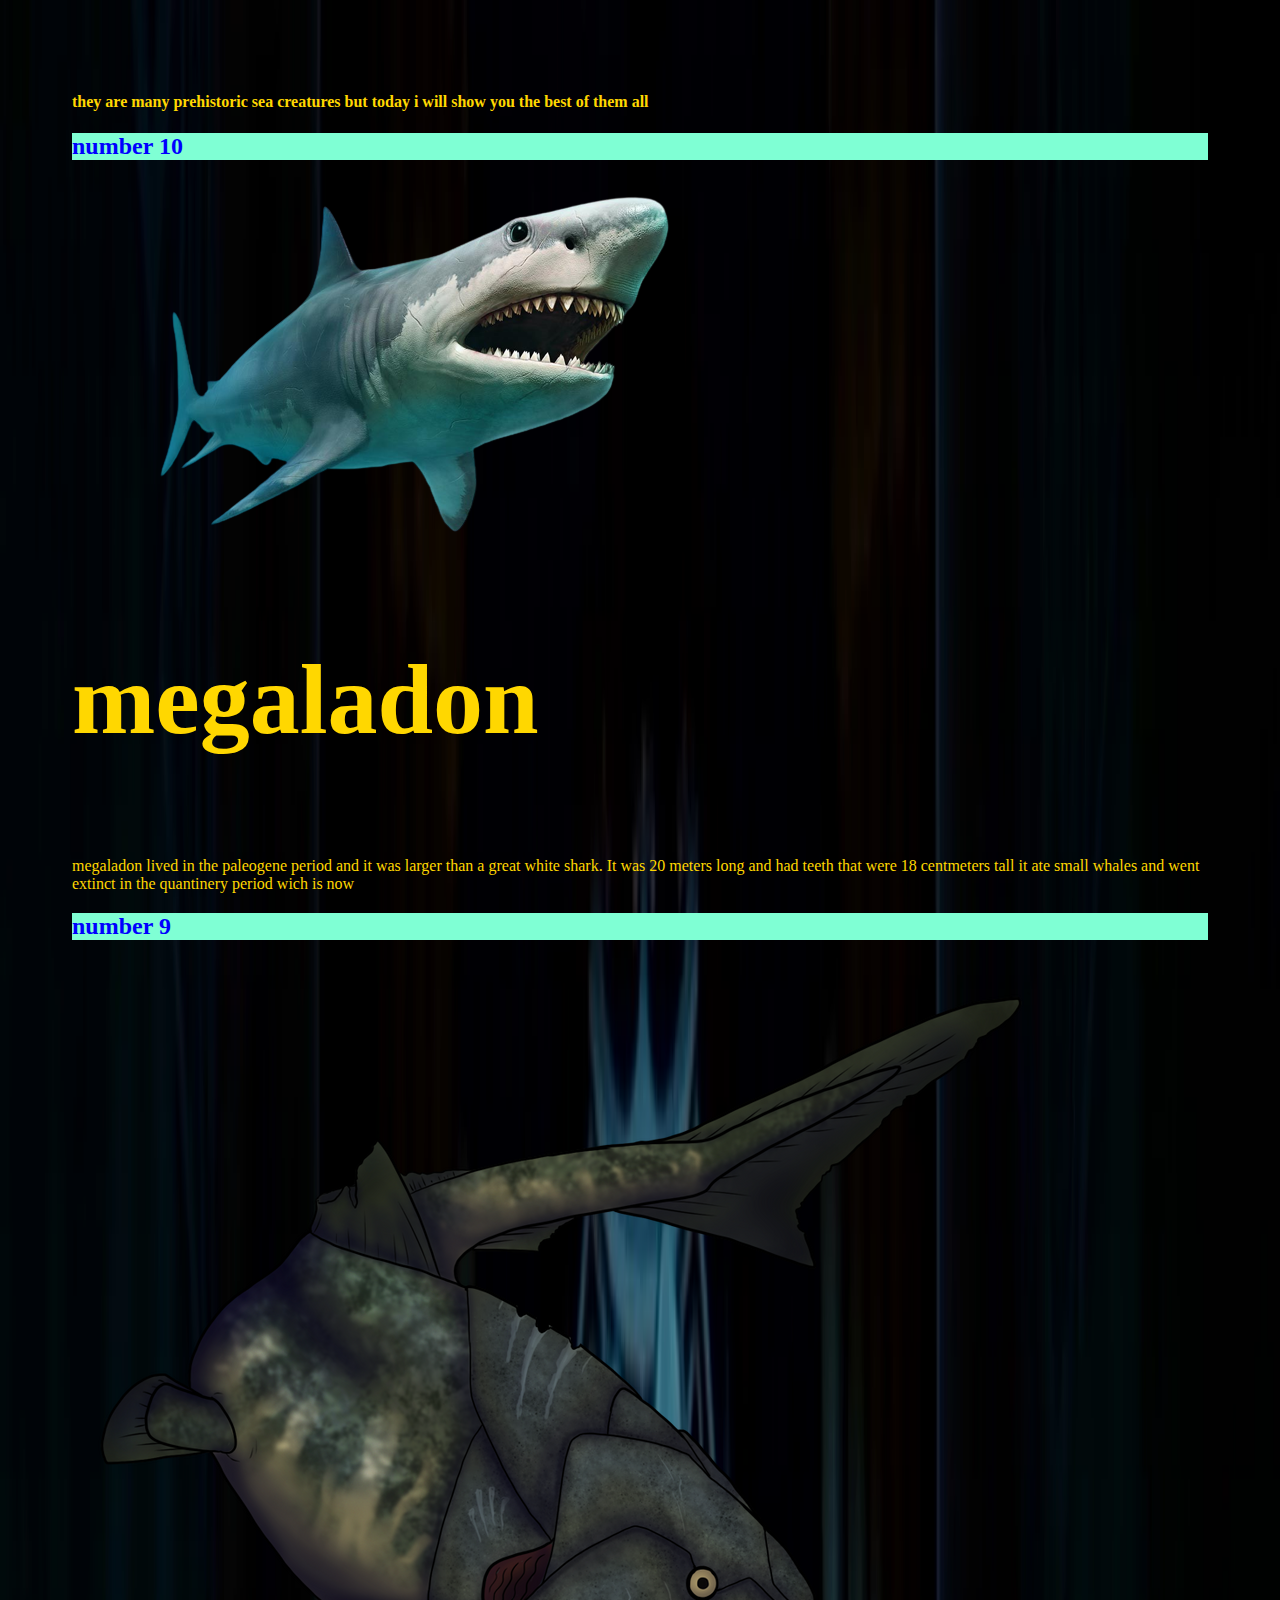
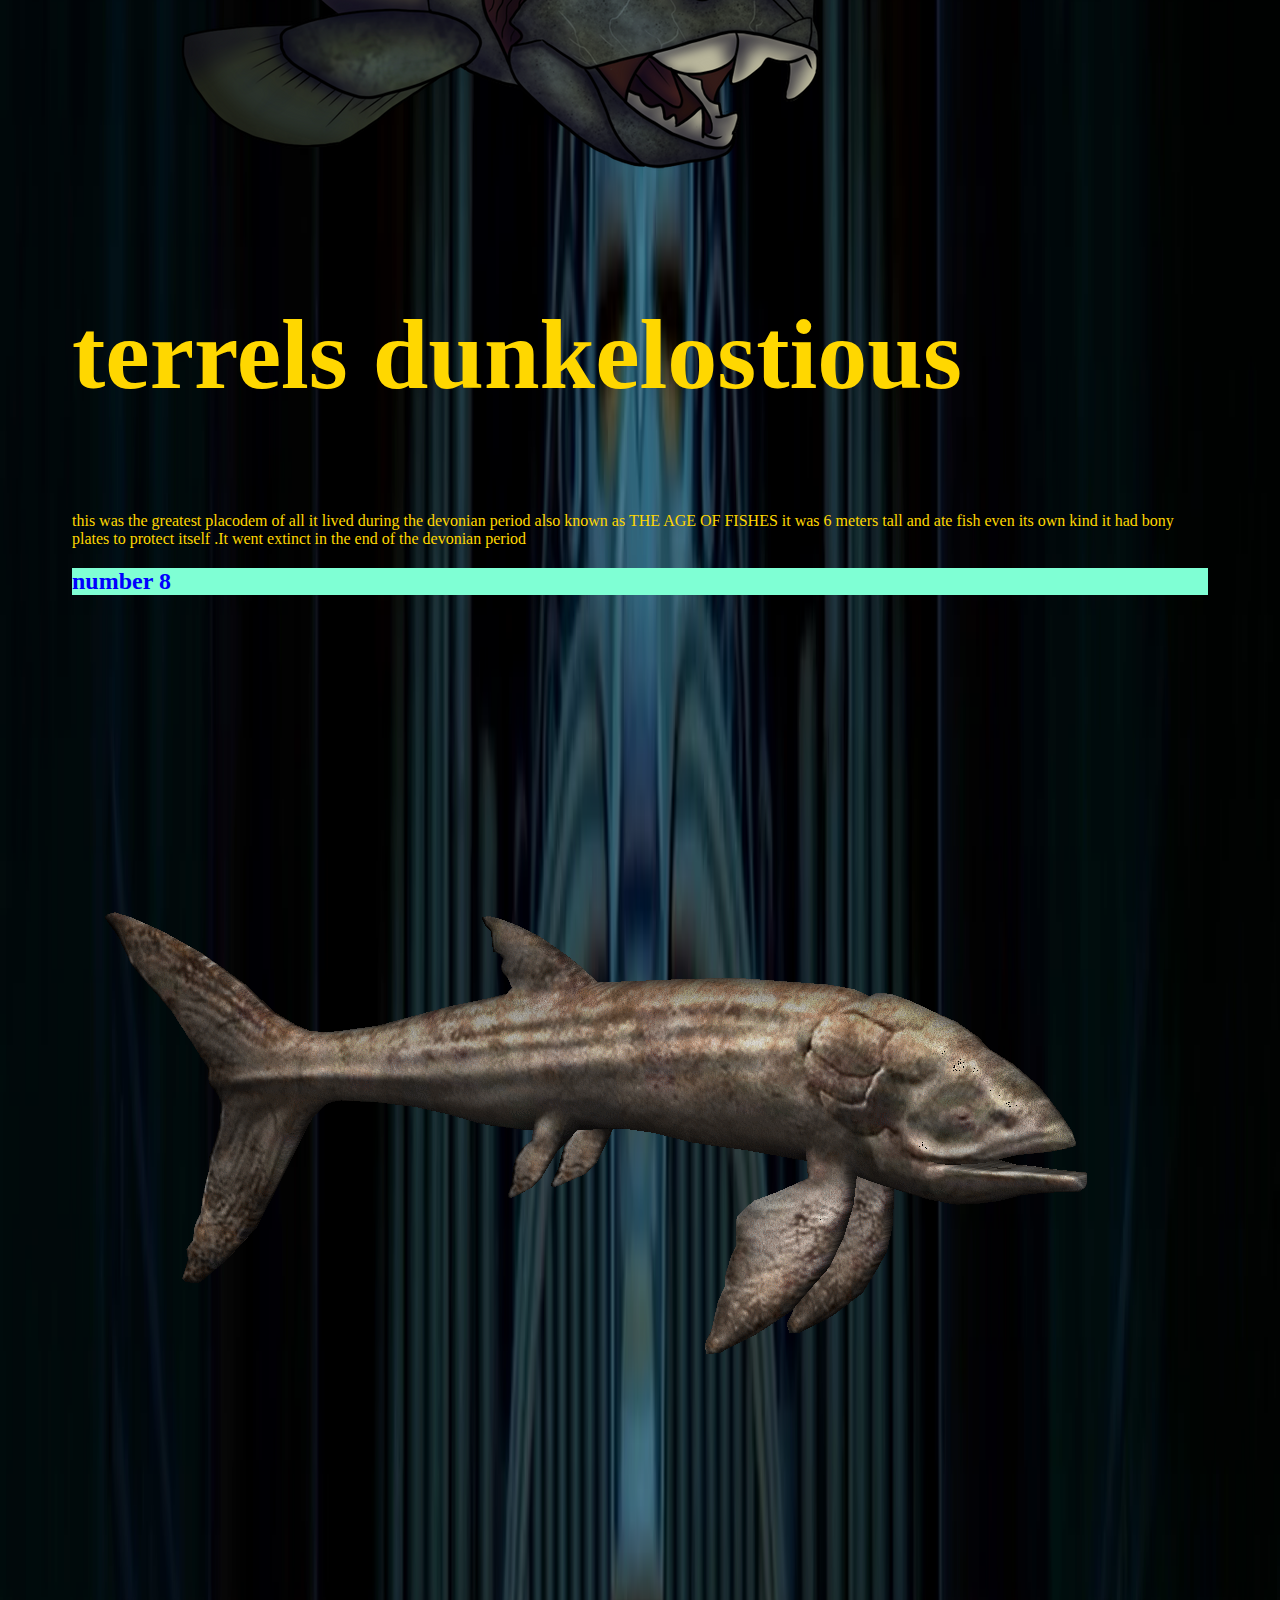
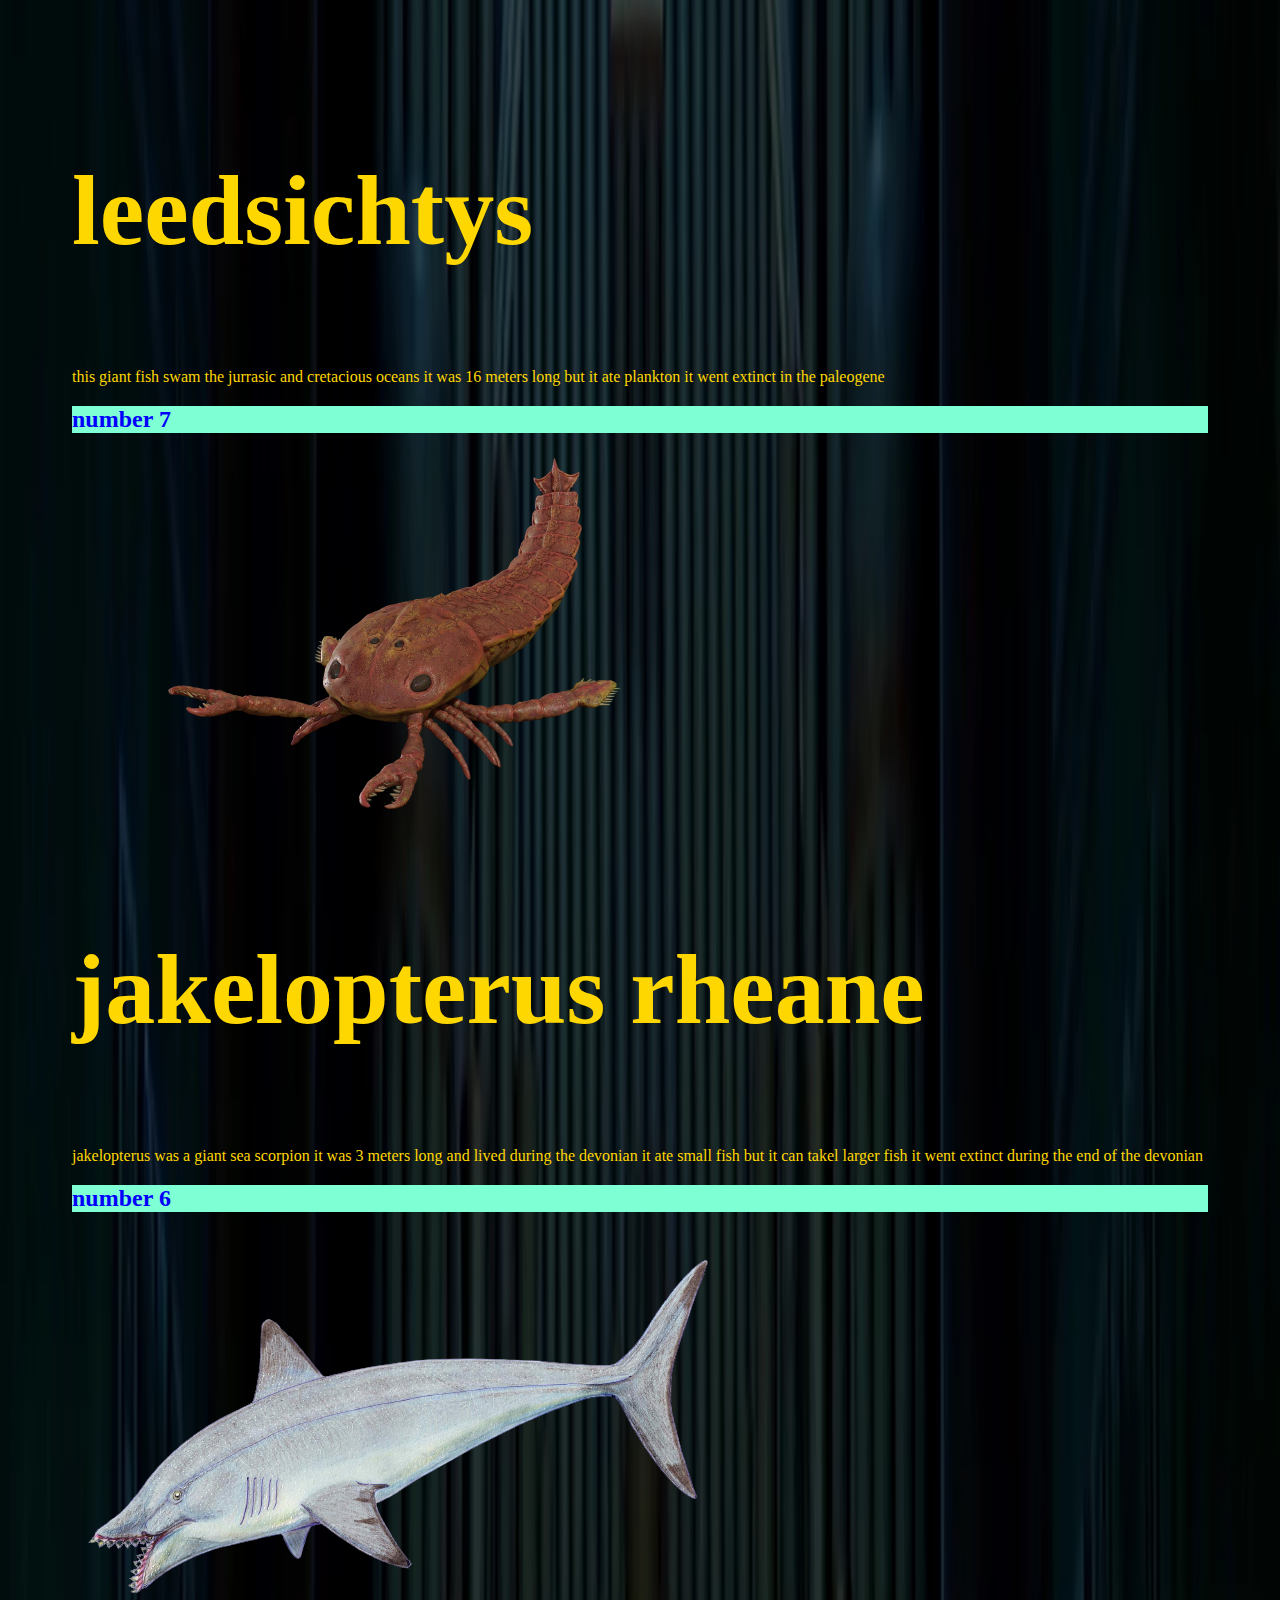
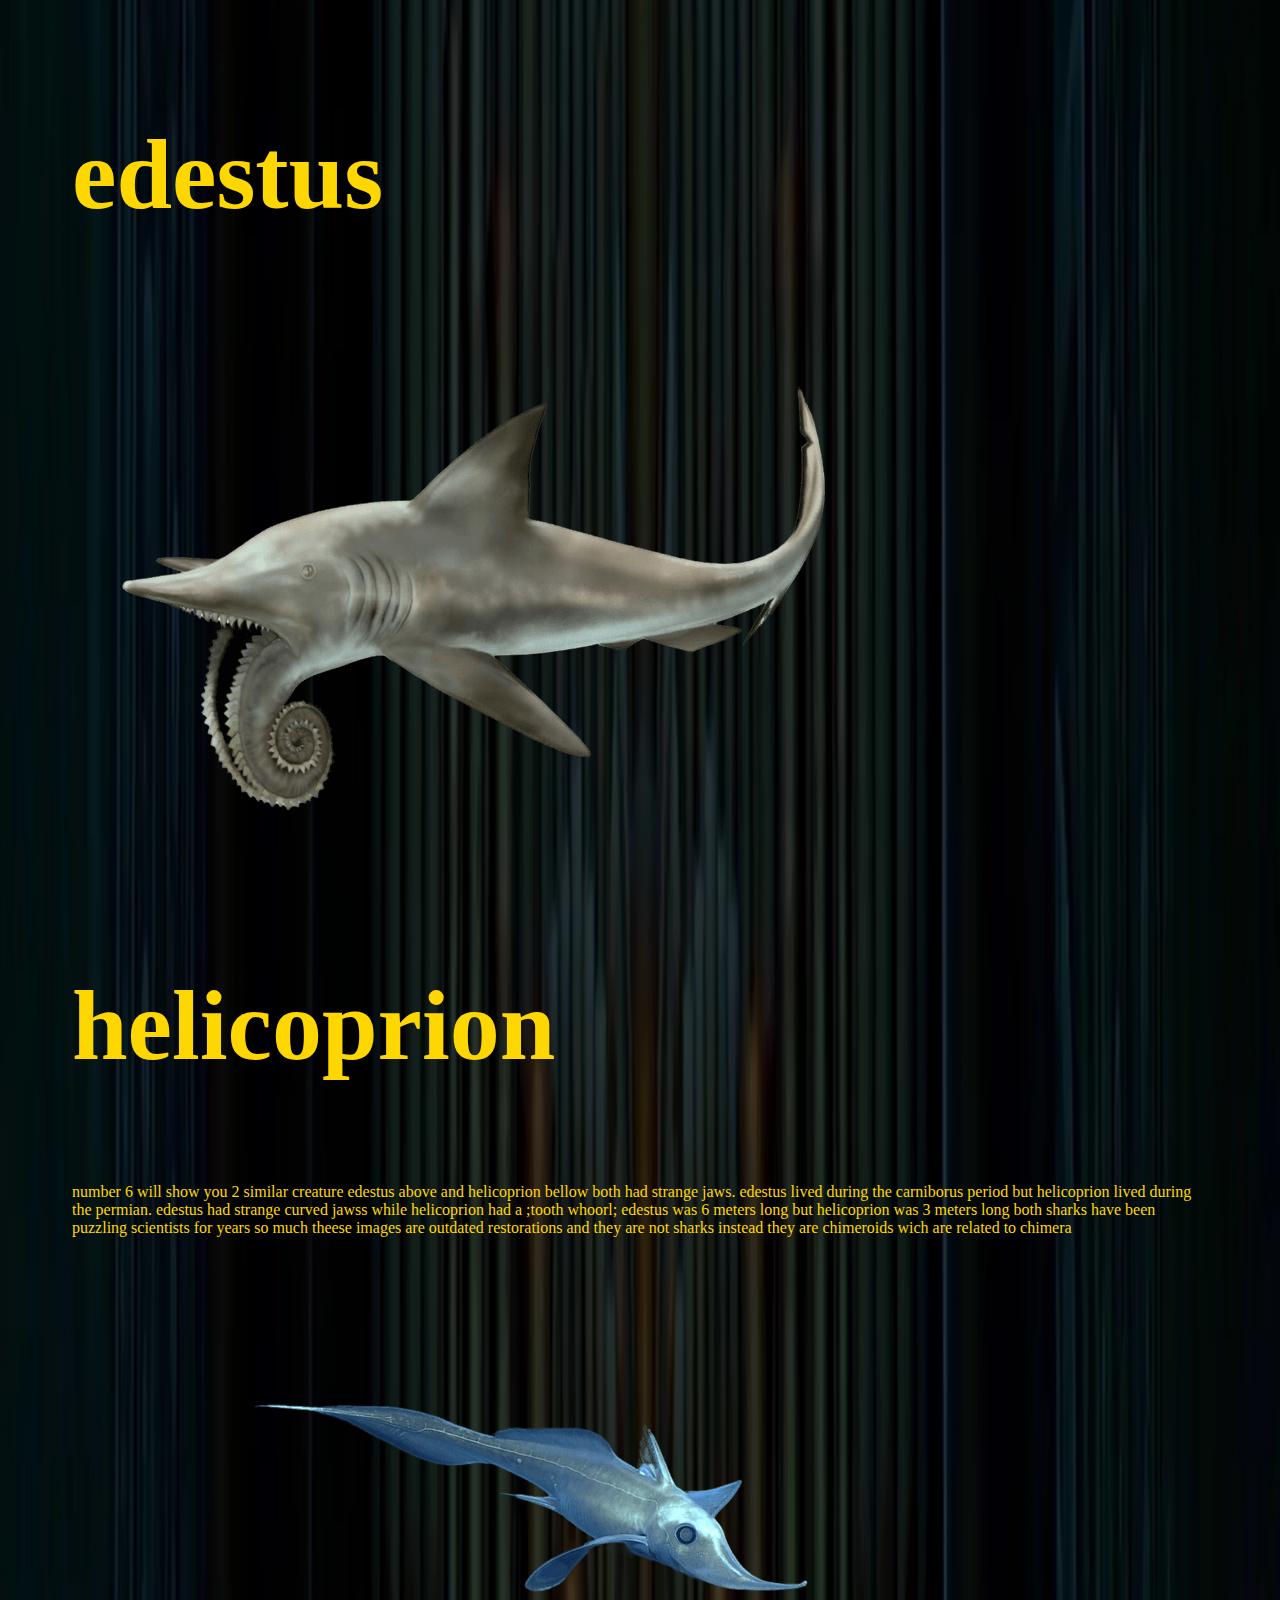
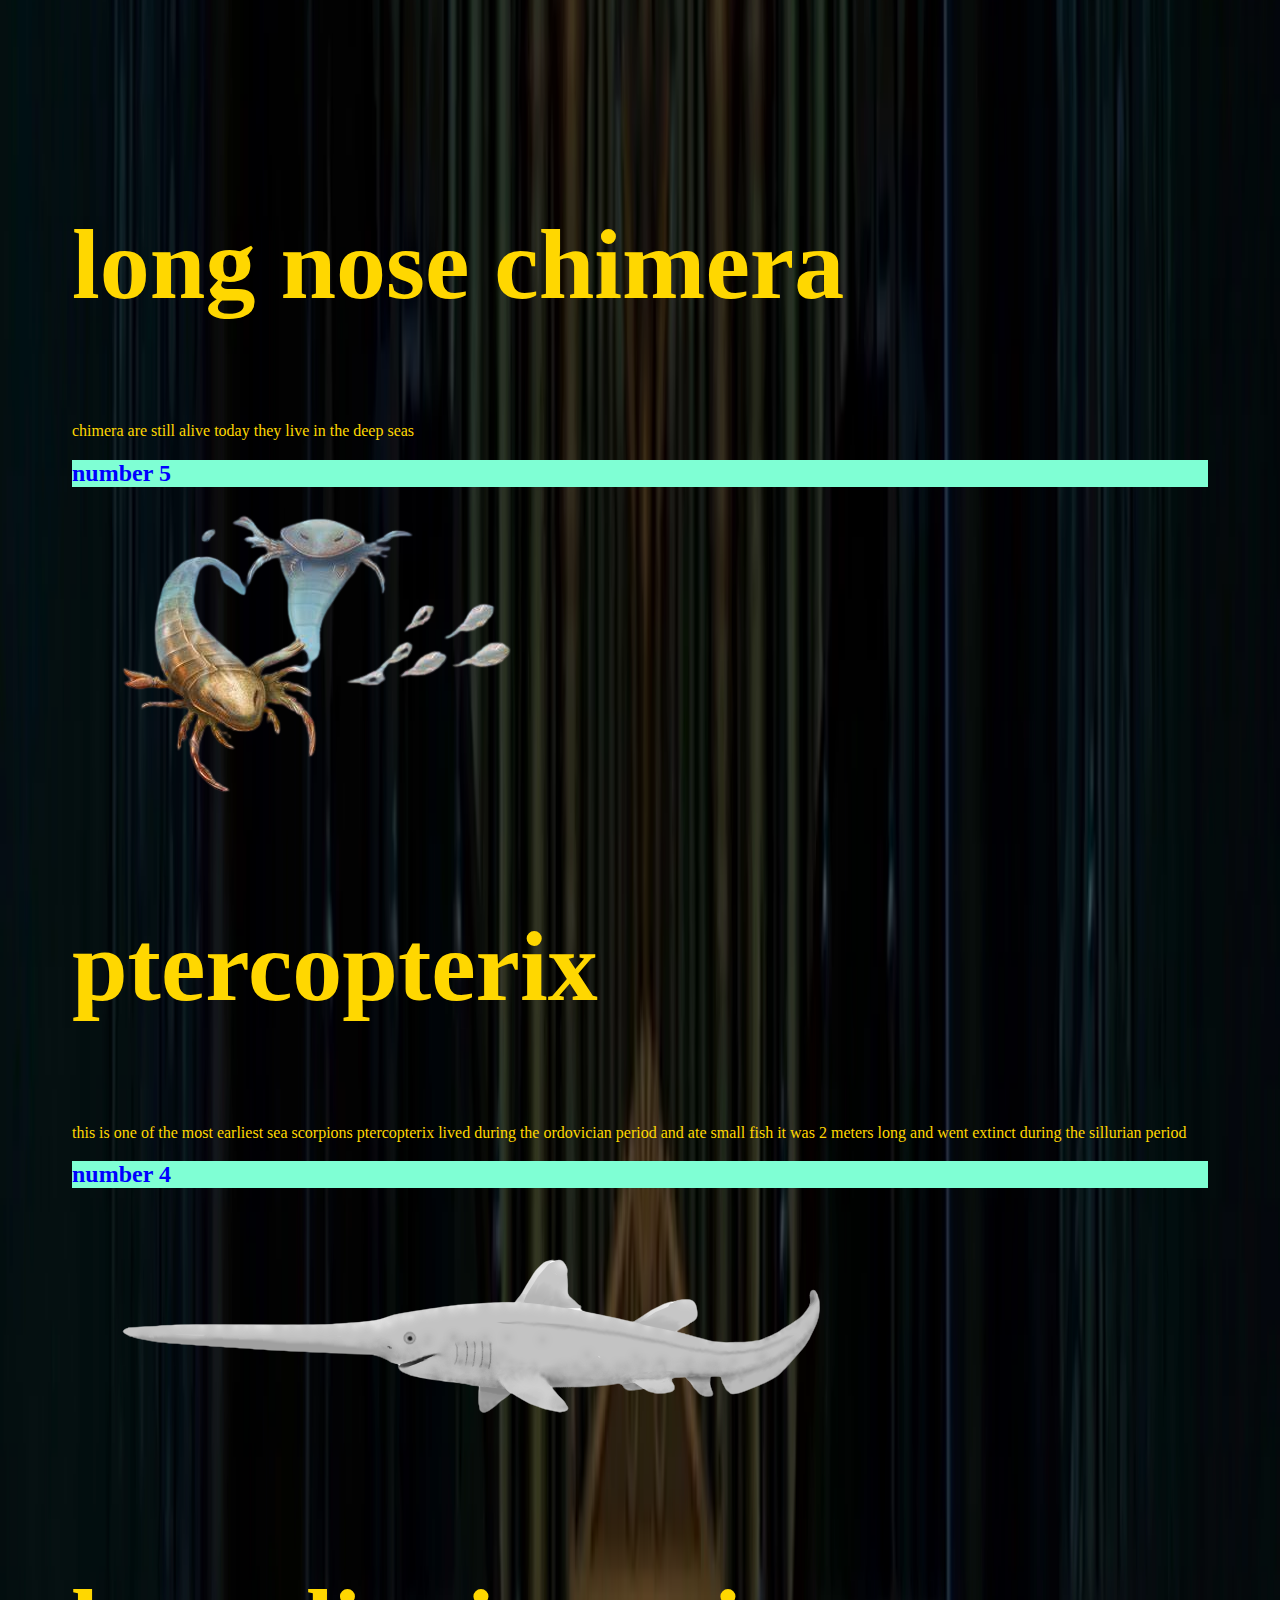
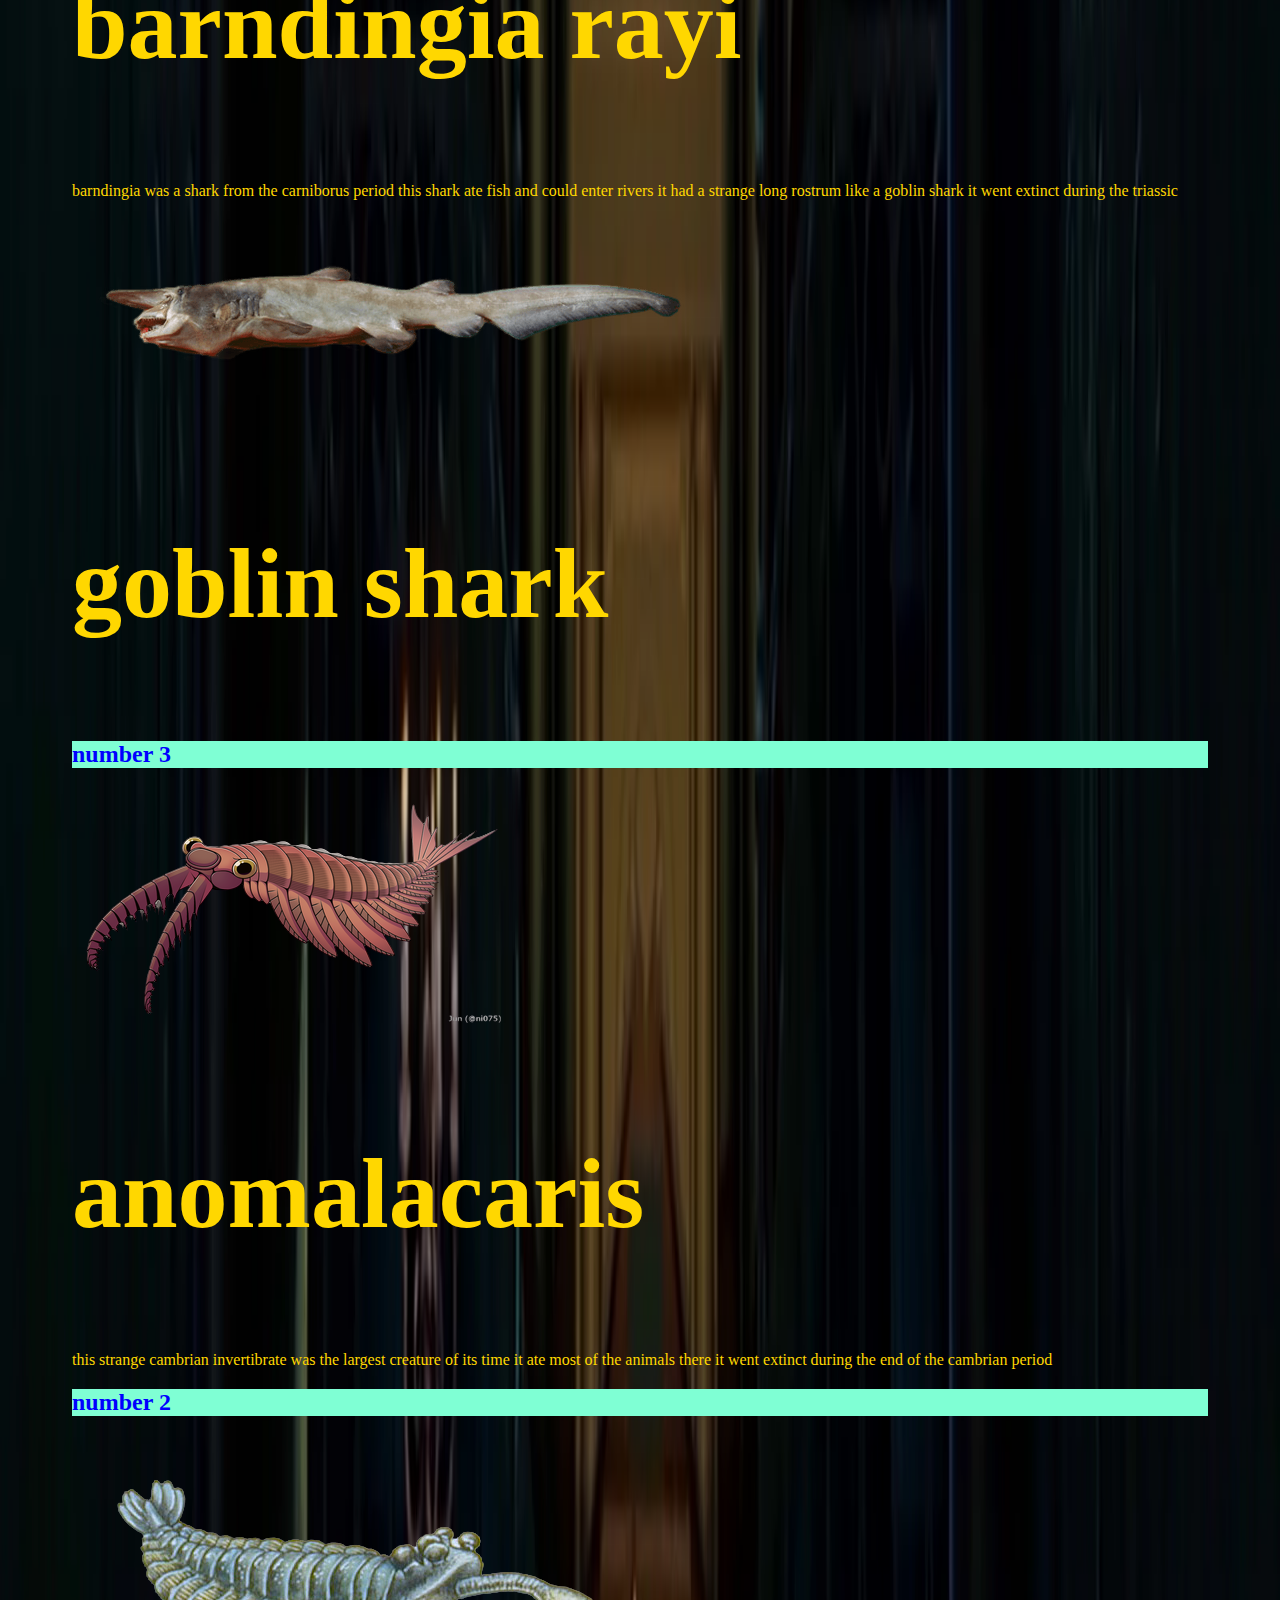
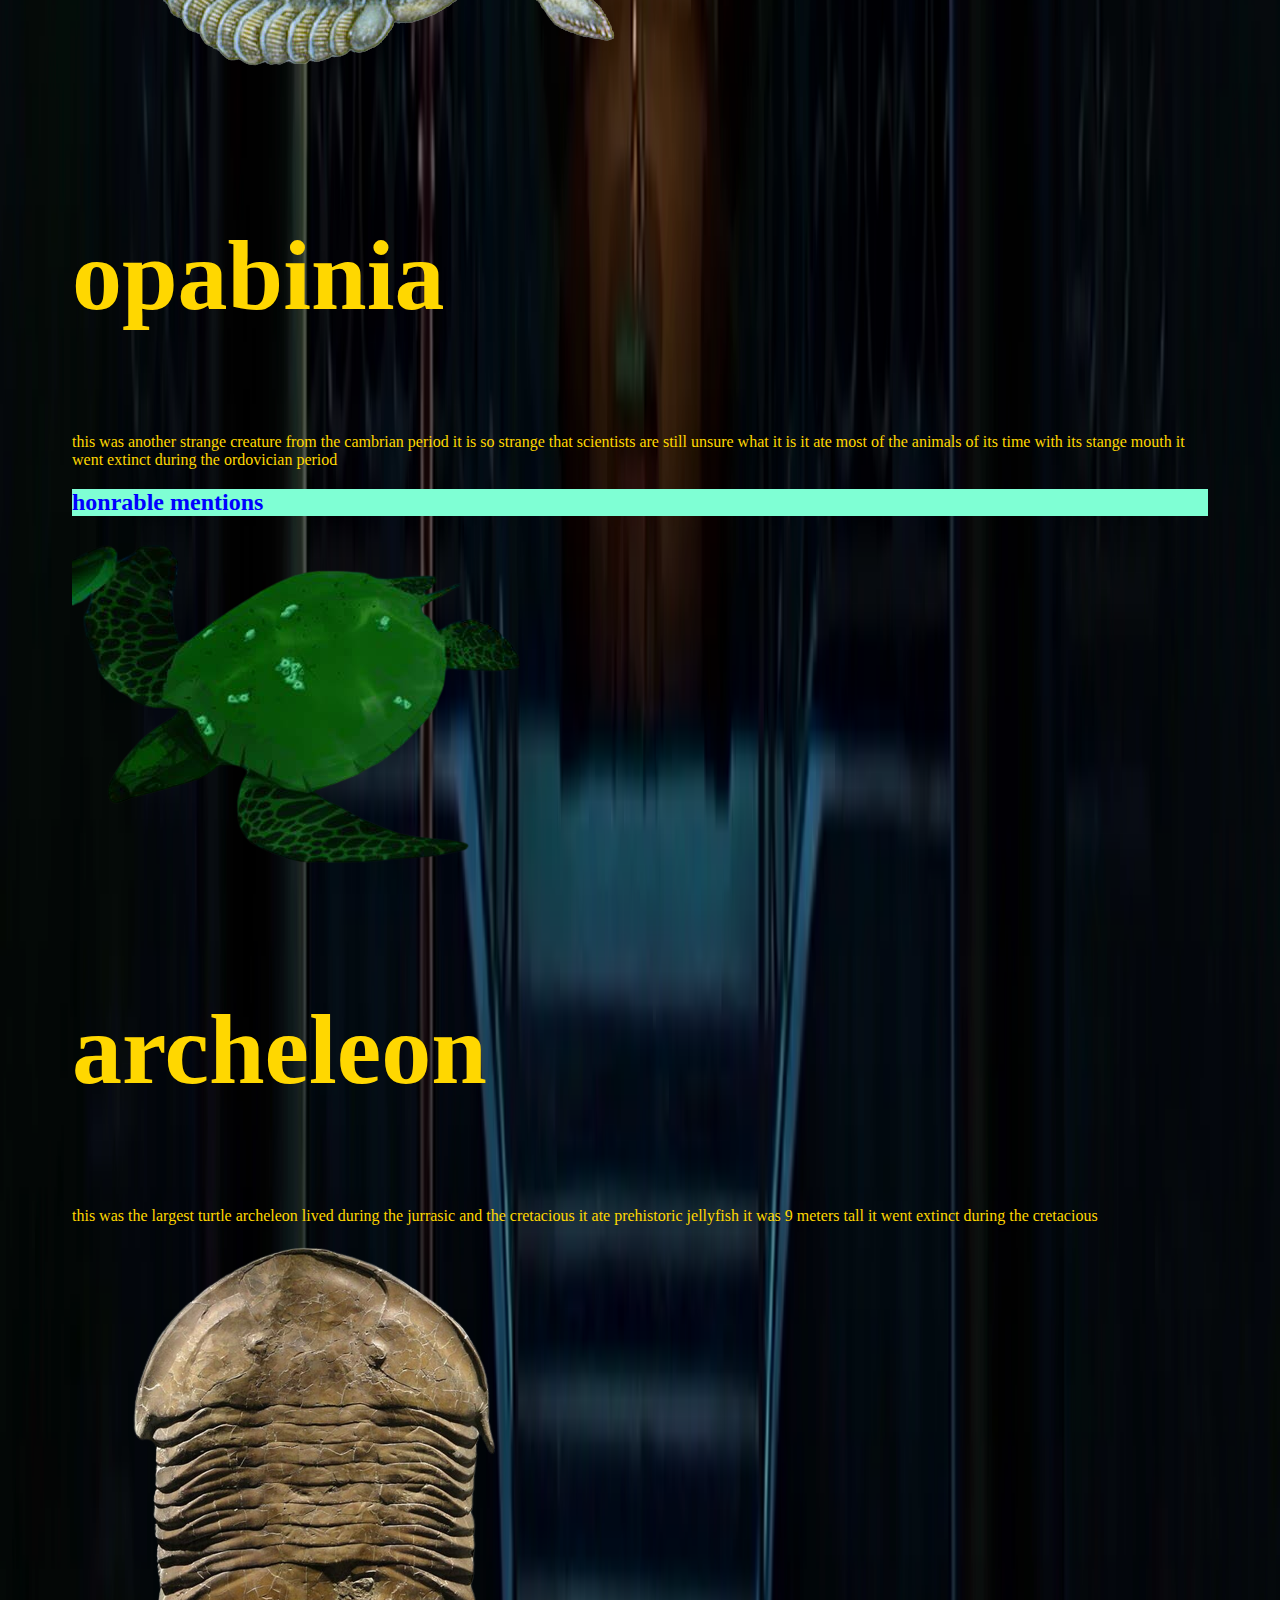
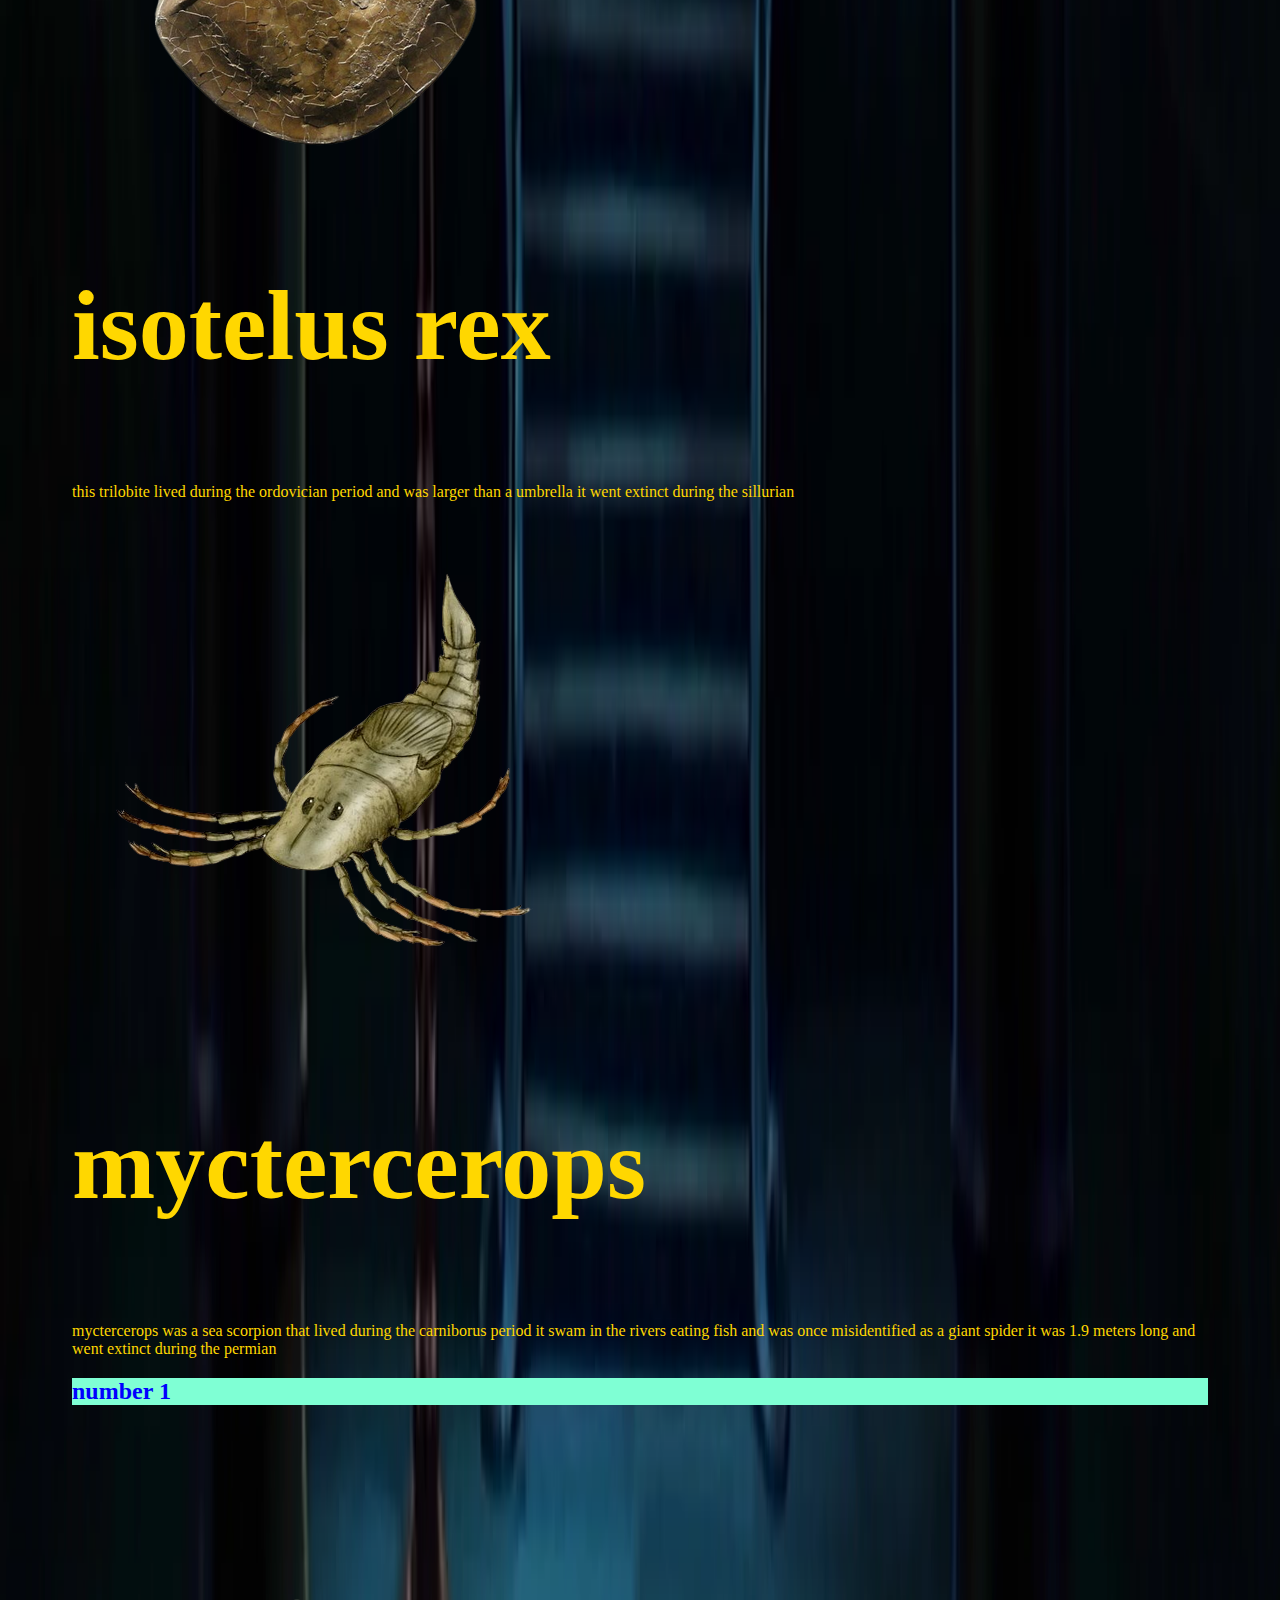
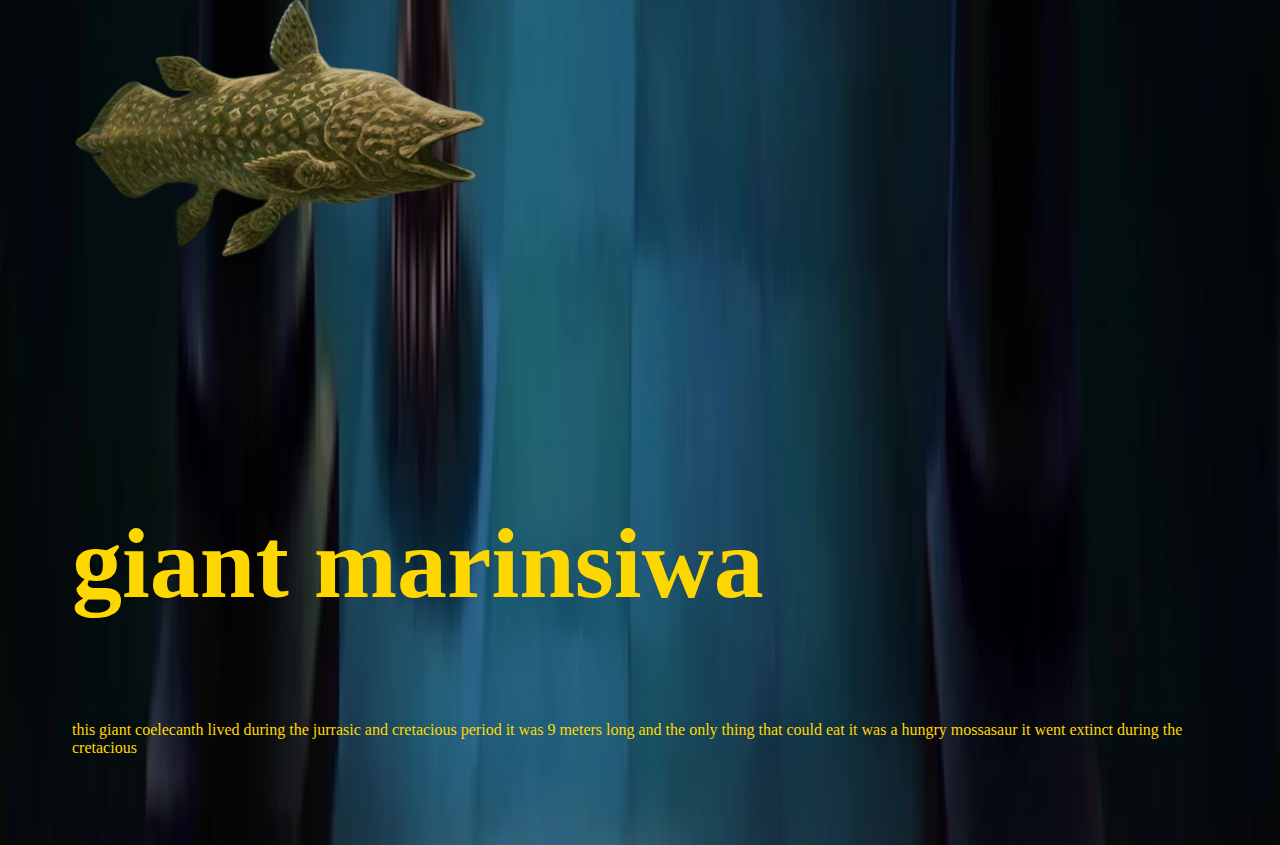
==== index.html @ 673d7708 "satori" ====
<!DOCTYPE html>

<html>
    <head>
        <title>top 10 best prehistoric sea animals</title>
        <link rel="stylesheet" href="./css/main.css">
    </head>
    <body> 
        <h4>they are many prehistoric sea creatures but today i will show you the best of them all</h1>
        
        <!-- top 10 -->
        <h2>number 10</h2>
        <img src="assets/mega-removebg-preview.png" alt="">
        <p class="name">megaladon</p>
        <p> 
            megaladon lived in the paleogene period and it was larger than a great white shark. It was 20 meters long and
            had teeth that were 18 centmeters tall it ate small whales and went extinct in the quantinery period wich is now
        </p>

        <h2>number 9</h2>
        <img src="assets/dunke.png" alt="">
        <p class="name"> terrels dunkelostious</p>
        <p> 
            this was the greatest placodem of all it lived during the devonian period also known as THE AGE OF FISHES it was 6 meters tall and ate fish even its own kind it had bony plates to protect itself
            .It went extinct in the end of the devonian period
        </p>

        <h2>number 8</h2>
        <img src="assets/leedsichtys.png">
        <p class="name">leedsichtys</p>
        <p>
            this giant fish swam the jurrasic and cretacious oceans it was 16 meters long but it ate plankton it went extinct in the 
            paleogene
        </p>

        <h2>number 7</h2>
        <img src="assets/jakelopterus-removebg-preview.png">
        <p class="name">jakelopterus rheane</p>
        <p> 
            jakelopterus was a giant sea scorpion it was 3 meters long and lived during the devonian it ate small fish but it
            can takel larger fish it went extinct during the end of the devonian
        </p>

        <h2>number 6</h2>
        <img src="assets/edestus-removebg-preview.png">
        <p  class="name">edestus </p>
        <img src="assets/[removal.ai]_tmp-6088ff86ccbc9 (12).png">
        <p  class="name">helicoprion</p> 
        <p>
            number 6 will show you 2 similar creature edestus above and helicoprion bellow both had strange jaws. edestus lived
            during the carniborus period but helicoprion lived during the permian. edestus had strange curved jawss while helicoprion
            had a ;tooth whoorl; edestus was 6 meters long but helicoprion was 3 meters long both sharks have been puzzling scientists
            for years so much theese images are outdated restorations and they are not sharks instead they are chimeroids wich are related
            to chimera
        <p>
        <img src="assets/[removal.ai]_tmp-6088ff65139c9.png">
        <p class="name">long nose chimera</p>
        <p> chimera are still alive today they live in the deep seas</p>

        <h2> number 5</h2>
        <img src="assets/ptercopteris-removebg-preview.png" alt="">
        <p  class="name">ptercopterix</p>
        <p> 
            this is one of the most earliest sea scorpions  ptercopterix lived during the ordovician period and ate small fish
            it was 2 meters long and went extinct during the sillurian period
        </p>

        <h2> number 4</h2>
        <img src="assets/paddlefish-removebg-preview.png">
        <p  class="name">barndingia rayi</p>
        <p> 
            barndingia was a shark from the carniborus period this shark ate fish and could enter rivers it had a strange long rostrum 
            like a goblin shark it  went extinct during the triassic
        </p>
        <img src="assets/[removal.ai]_tmp-607ff2d617a59 (9).png">
        <p class="name"> goblin shark</p>

        <h2> number 3</h2>
        <img src="assets/anomalacaris-removebg-preview.png">
        <p  class="name">anomalacaris</p>
        <p> 
            this strange cambrian invertibrate was the largest creature of its time it ate most of the animals there it went extinct during
            the end of the cambrian period
        </p>

        <h2> number 2</h2>
        <img src="assets/opabinia-removebg-preview.png">
        <p  class="name">opabinia</p>
        <p> 
            this was another strange creature from the cambrian period it is so strange that scientists are still unsure what it is
            it ate most of the animals of its time with its stange mouth it went extinct during the ordovician period
        </p>
        <h2> honrable mentions</h2>
        <img src="assets/archeleon-removebg-preview.png">
        <p  class="name">archeleon</p>
        <p> 
            this was the largest turtle  archeleon lived during the jurrasic and the cretacious it ate prehistoric jellyfish it was 9 meters tall
            it went extinct during the cretacious
        </p>
        
        <img src="assets/isoletus_rex-removebg-preview.png">
        <p  class="name">isotelus rex</p>
        <p> this trilobite lived during the ordovician period and was larger than a umbrella it went extinct during the sillurian</p>

        <img src="assets/myctercerops-removebg-preview.png" alt="">
        <p  class="name">myctercerops</p>
        <p> 
            myctercerops was a sea scorpion that lived during the carniborus period it swam in the rivers eating fish and was once misidentified
            as a giant spider it was 1.9 meters long and went extinct during the permian
        </p>

        <h2> number 1</h2>
        <img src="assets/coelecanth-removebg-preview.png" alt="">
        <p  class="name">giant marinsiwa</p>
        <p> 
            this giant coelecanth lived during the jurrasic and cretacious period it was 9 meters long and the only thing that could eat it
            was a hungry mossasaur it went extinct during the cretacious
        </p>
    </body>
</html>
---- css/main.css ----
body {
    background-image: url('../assets/forte.webp');
    background-repeat: no-repeat;
    background-size: 100% 100%;
    color: gold;
    padding: 5vw;
}
h2 {
   color: blue; 
   background-color: aquamarine;
}

.name {
    font-size: 100px;

    font-weight: bold;
}
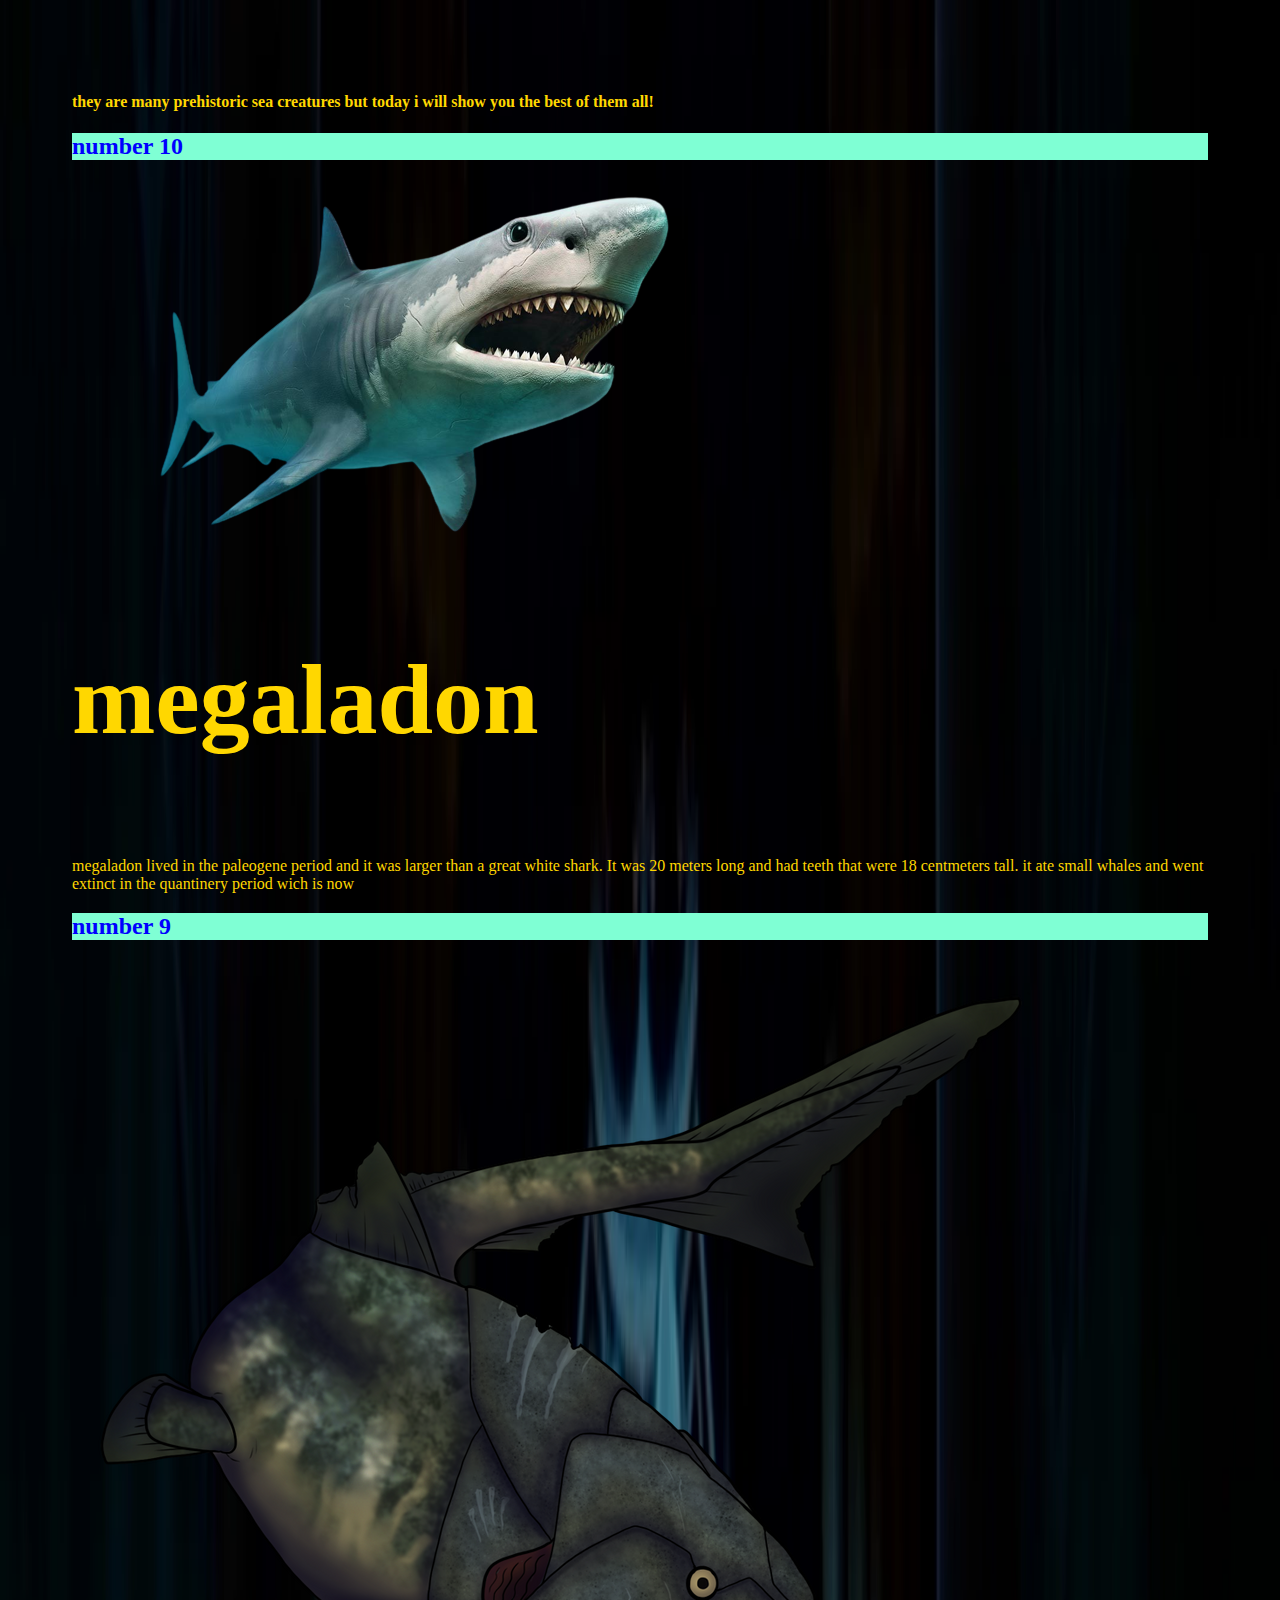
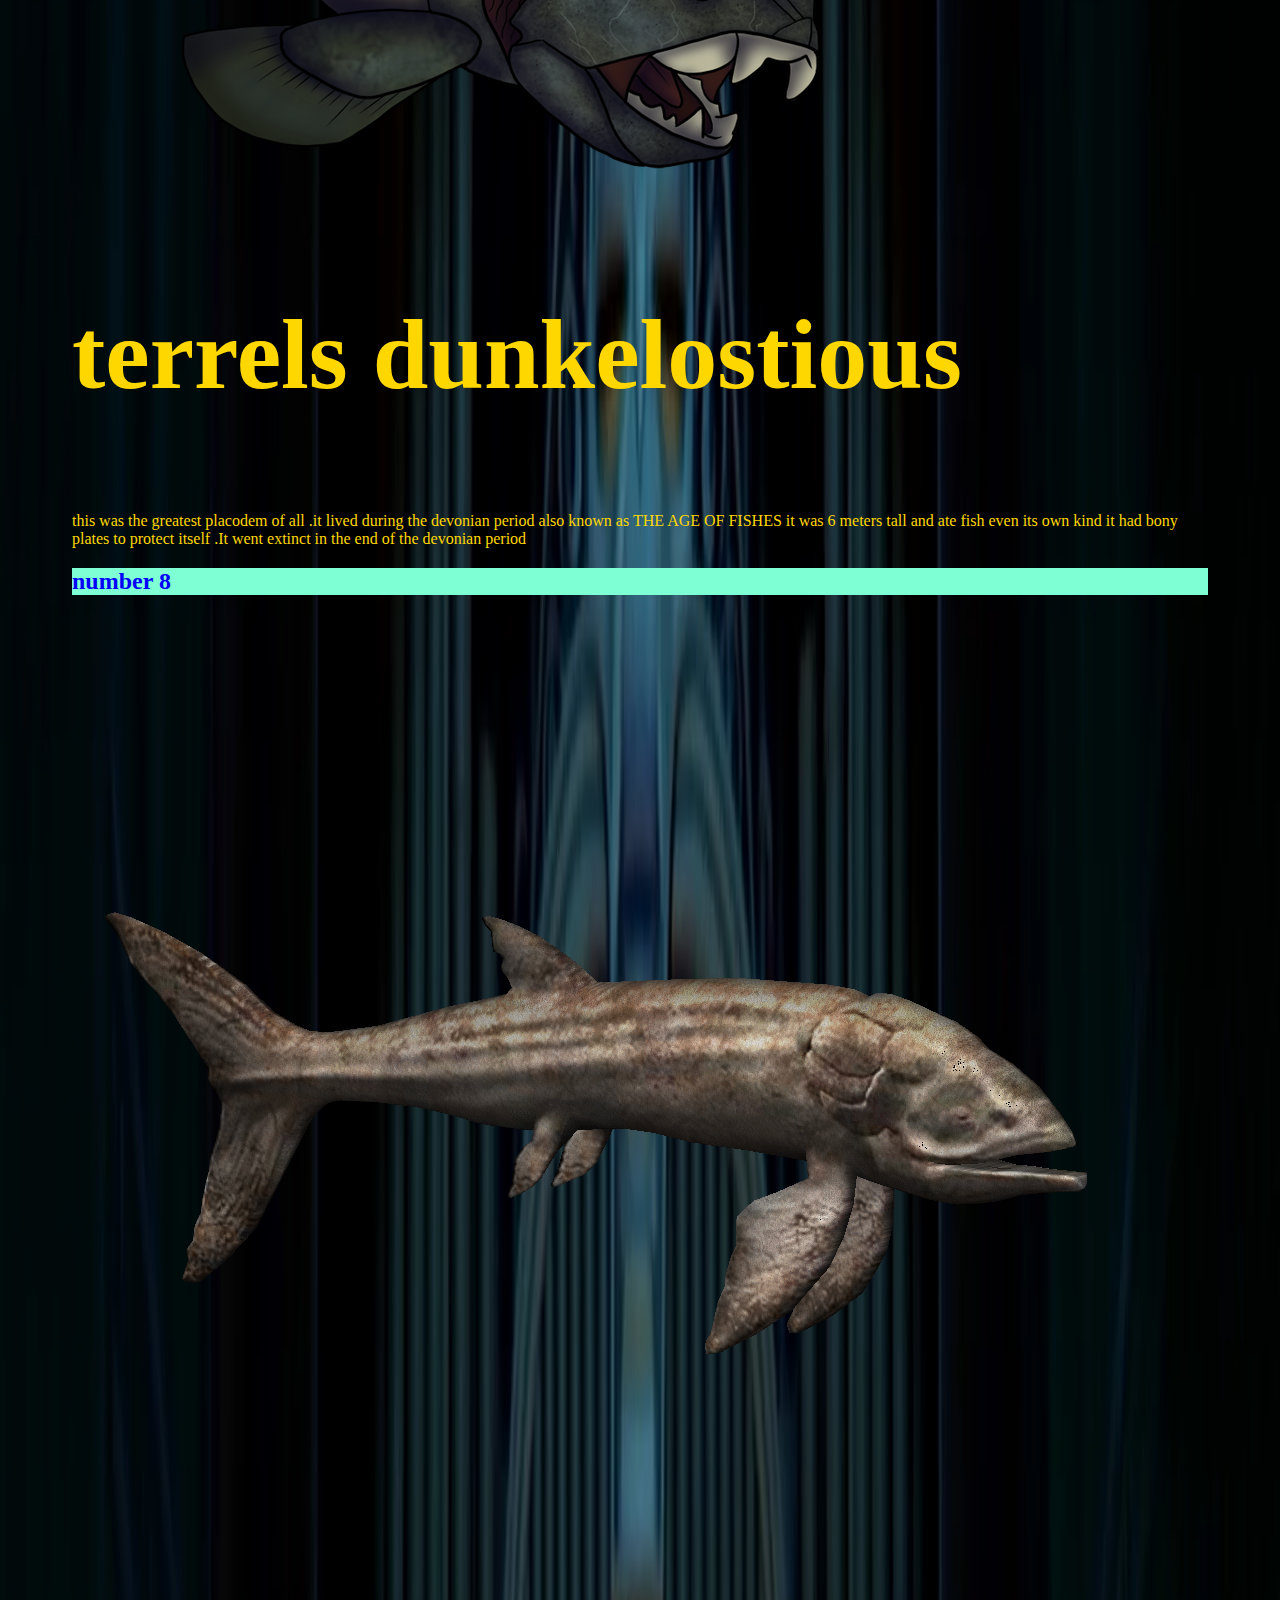
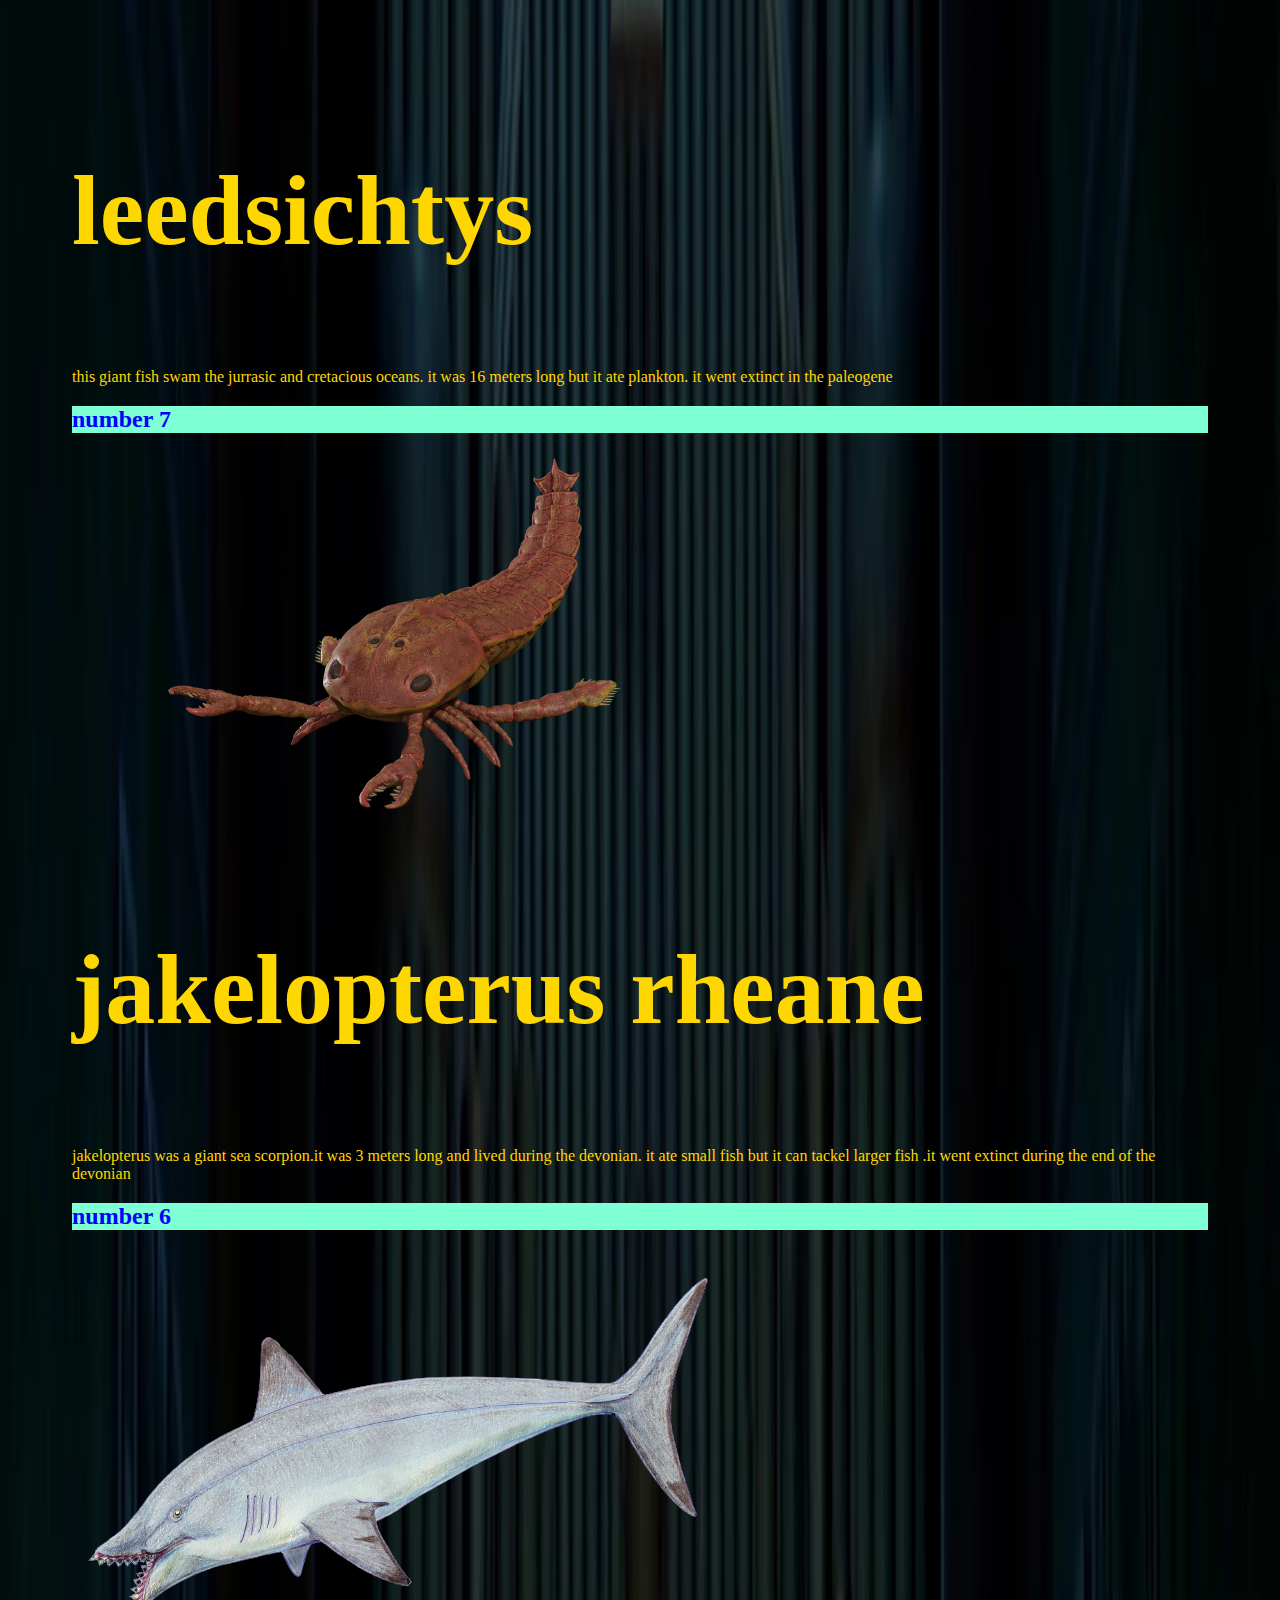
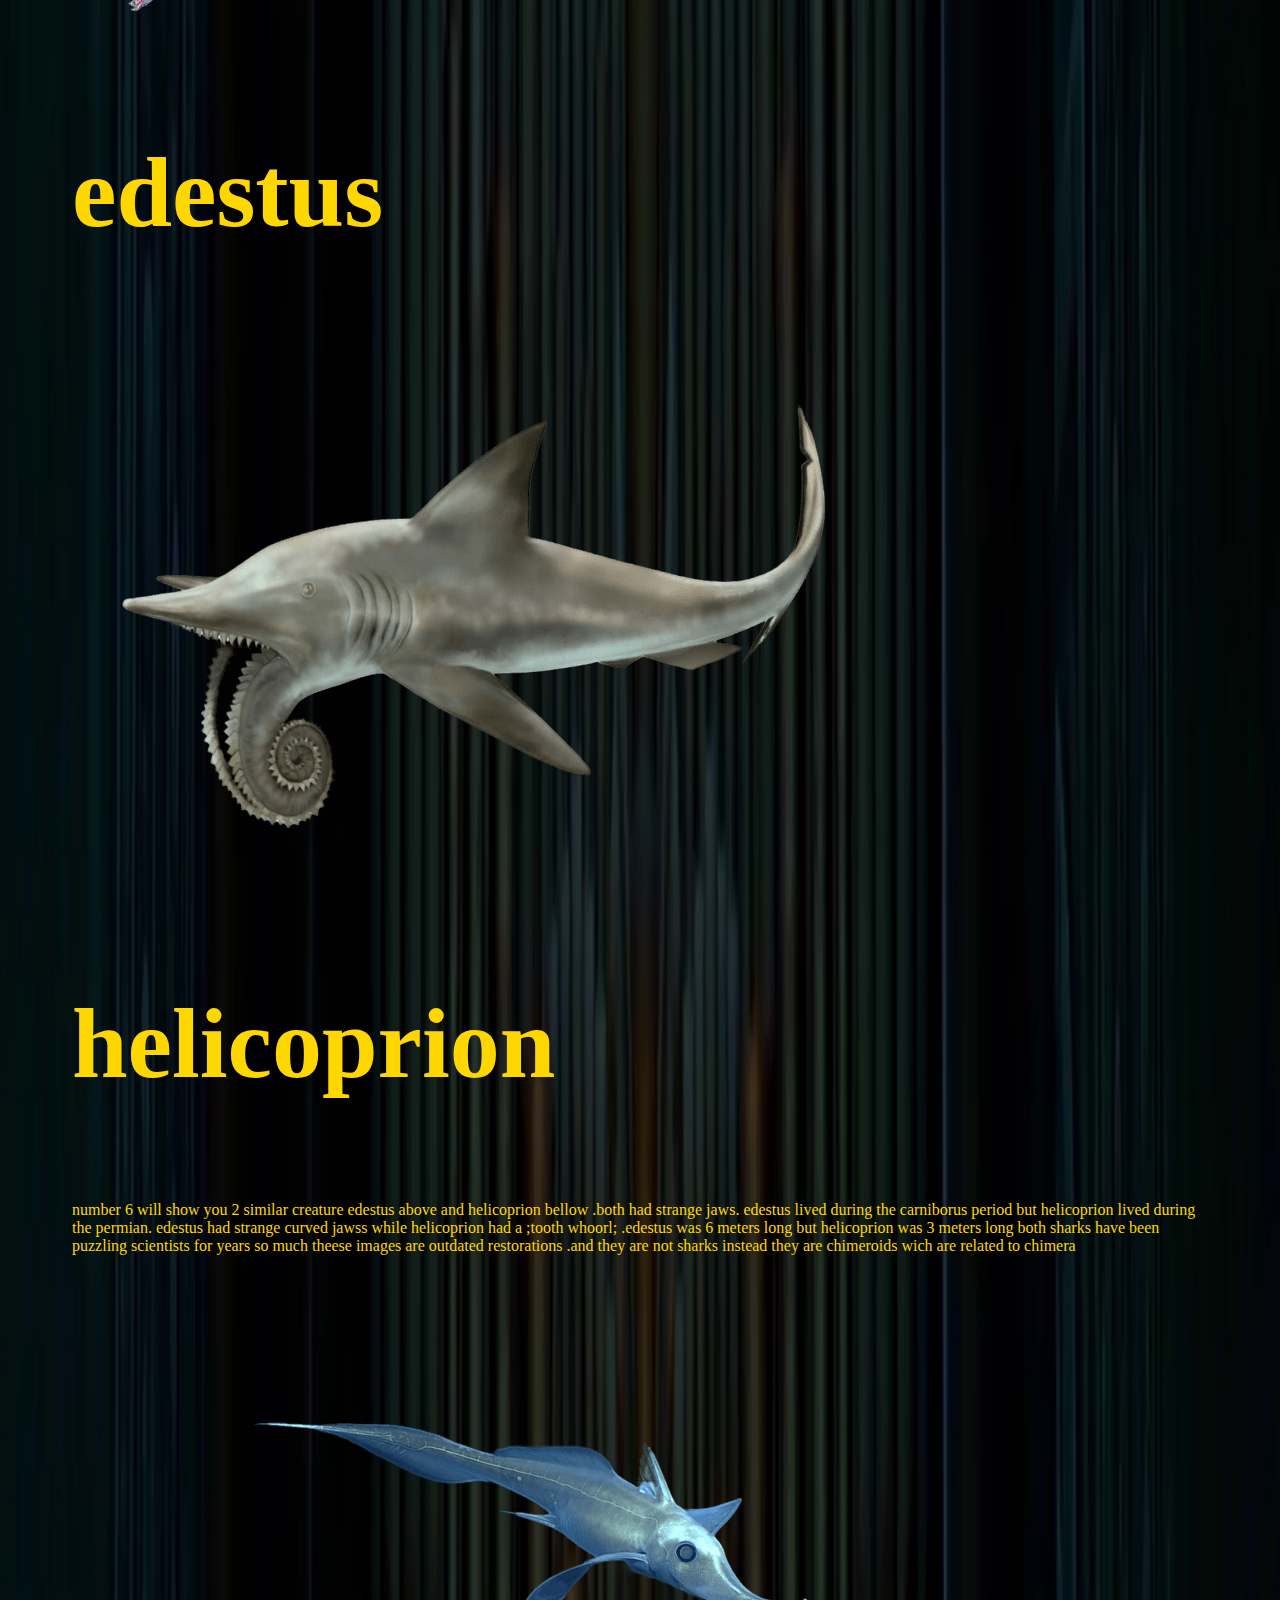
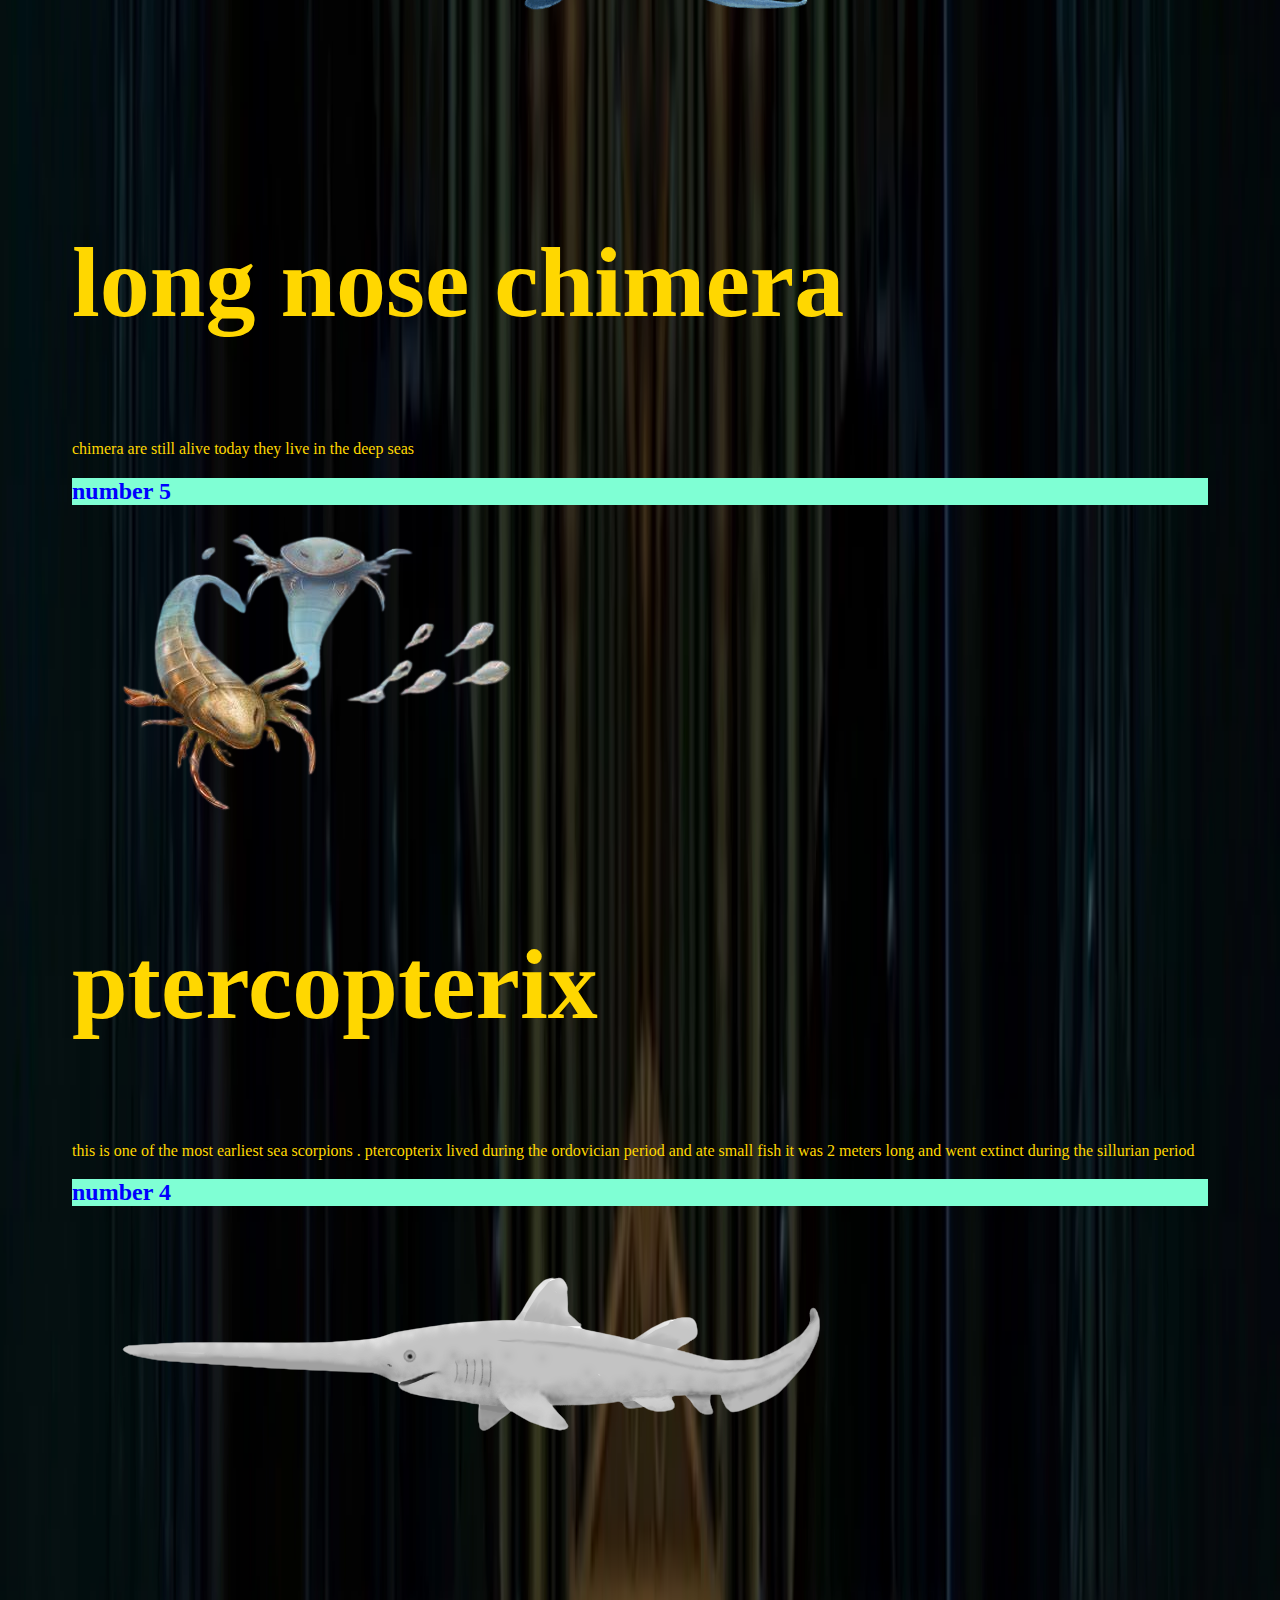
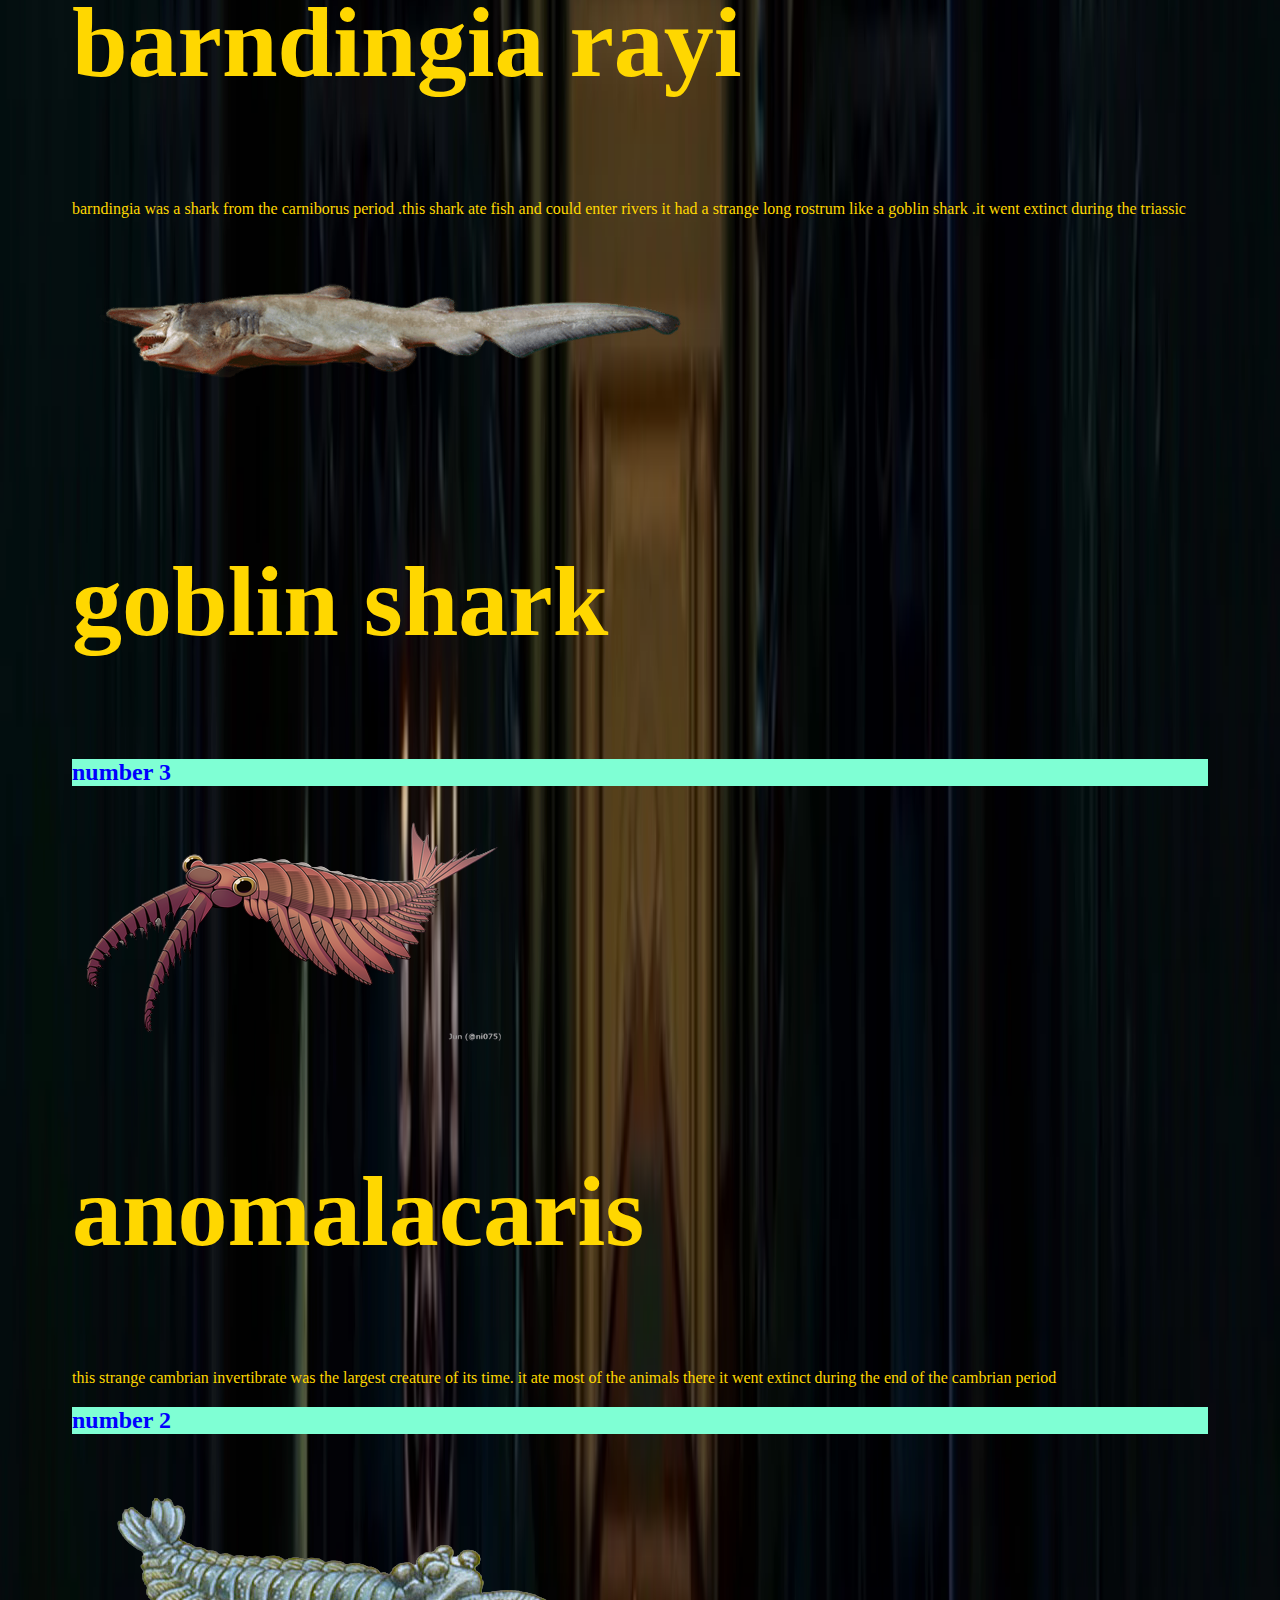
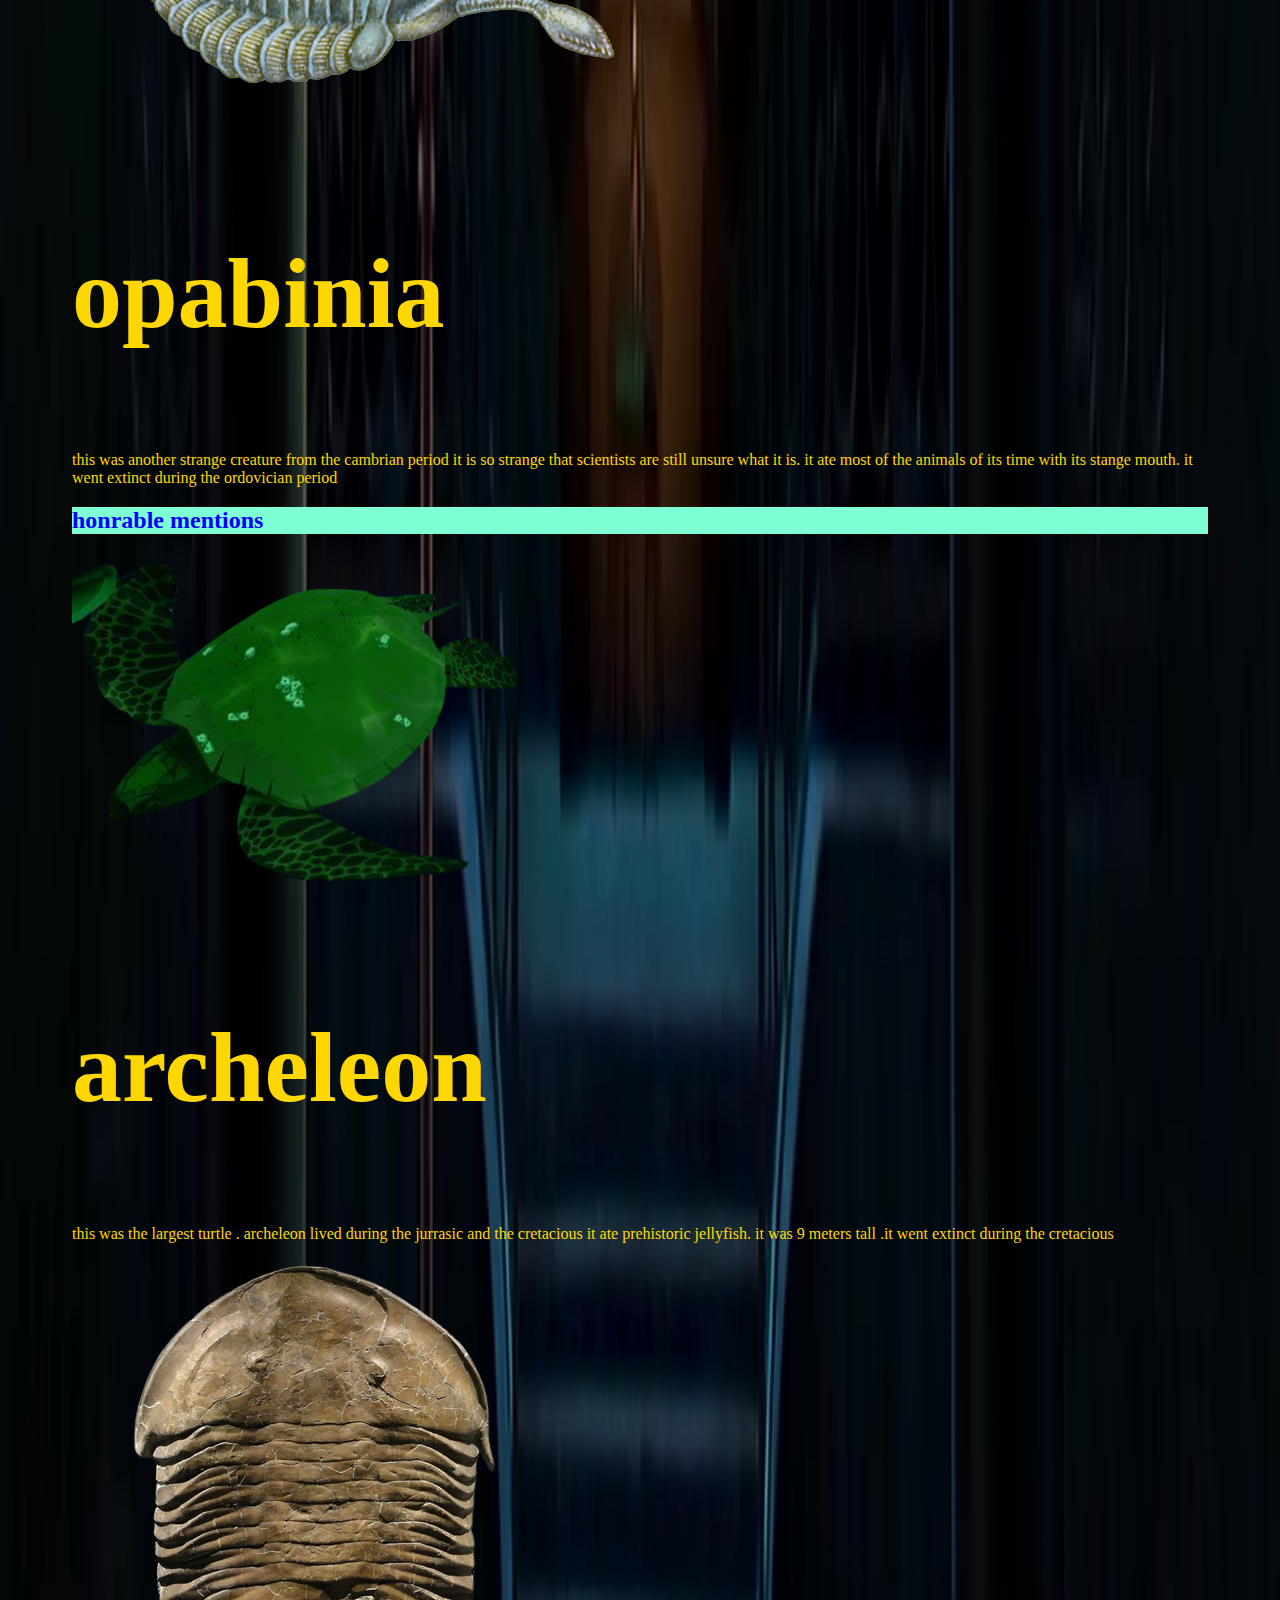
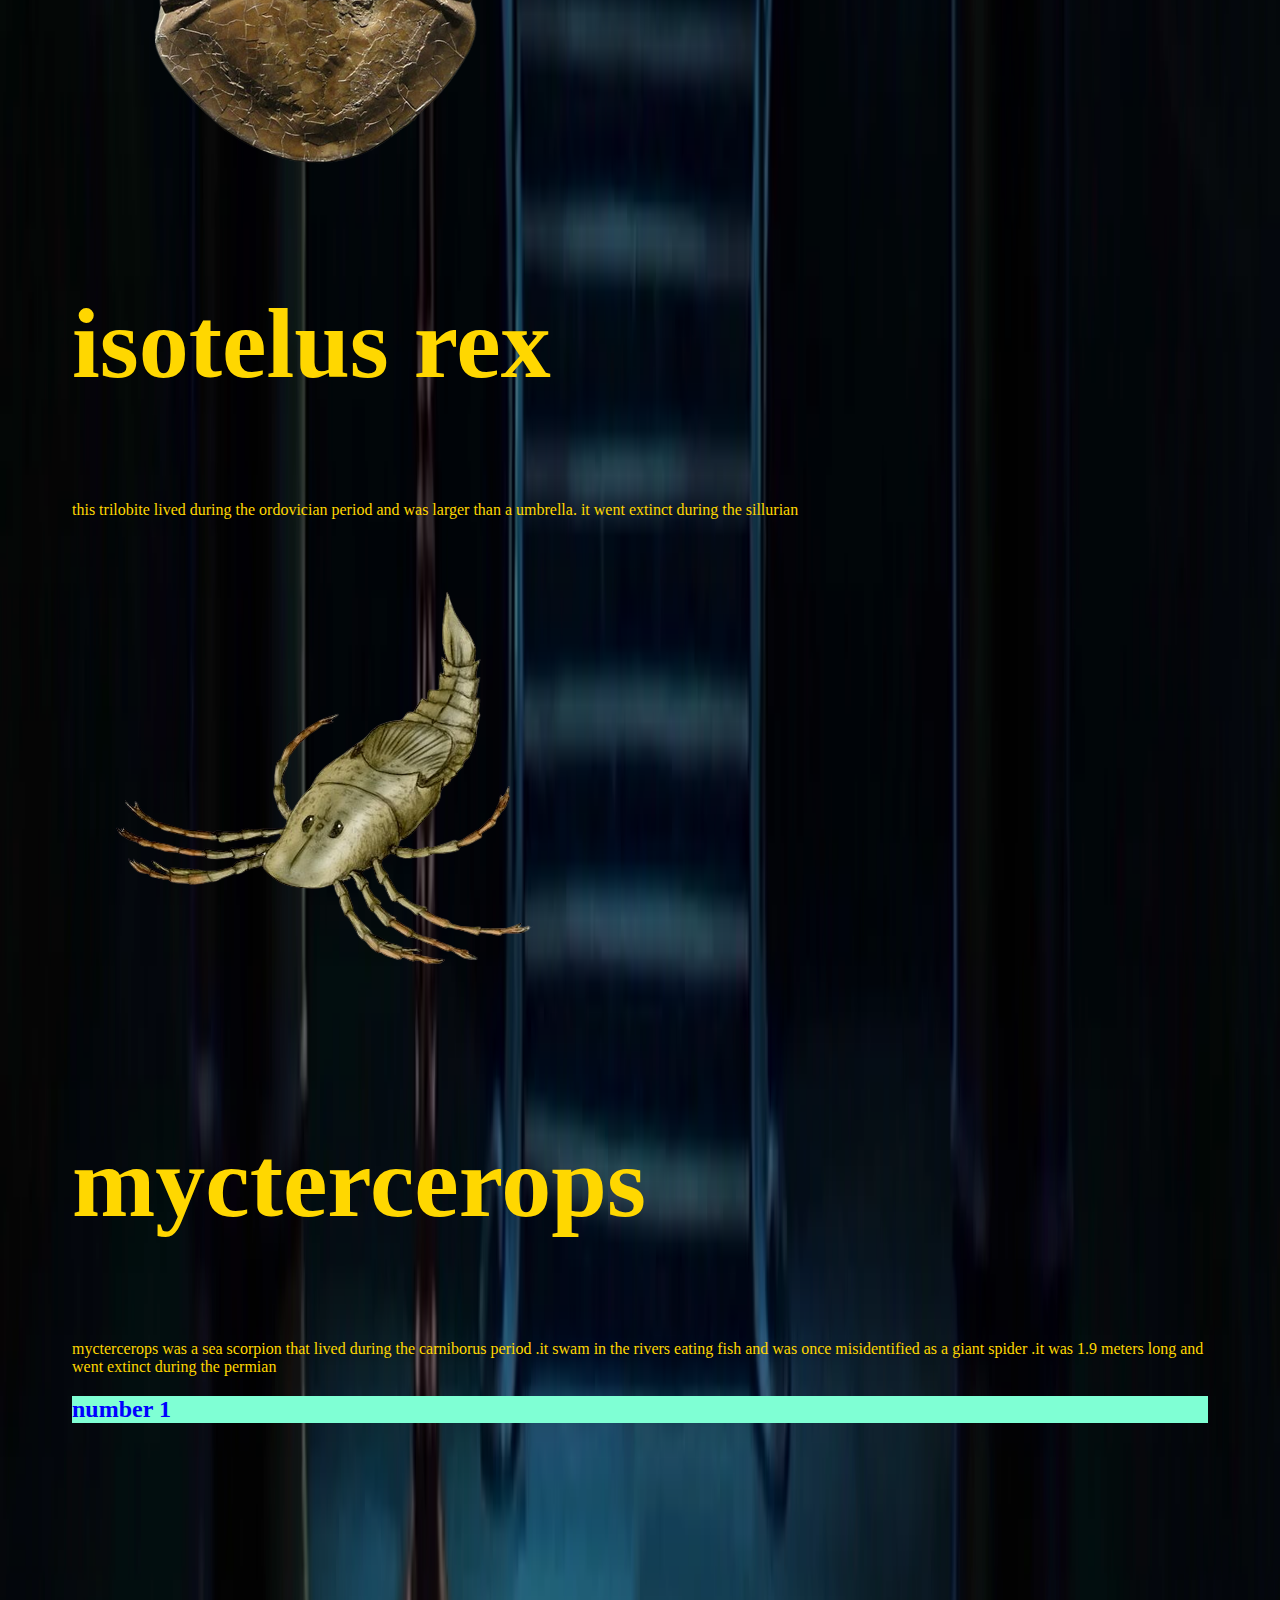
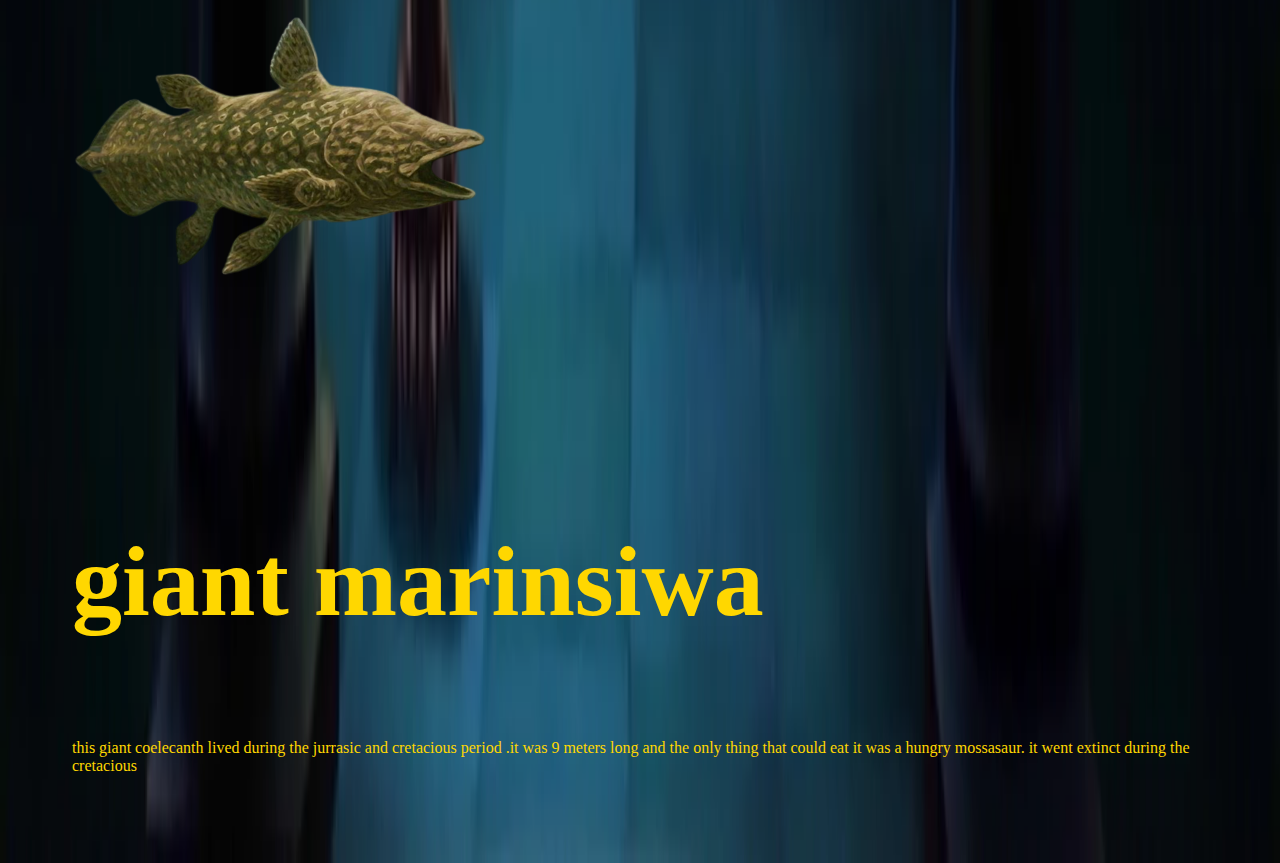
==== commit 1f89ef71: "satori" ====
--- a/index.html
+++ b/index.html
@@ -6,7 +6,7 @@
         <link rel="stylesheet" href="./css/main.css">
     </head>
     <body> 
-        <h4>they are many prehistoric sea creatures but today i will show you the best of them all</h1>
+        <h4>they are many prehistoric sea creatures but today i will show you the best of them all!</h1>
         
         <!-- top 10 -->
         <h2>number 10</h2>
@@ -14,14 +14,14 @@
         <p class="name">megaladon</p>
         <p> 
             megaladon lived in the paleogene period and it was larger than a great white shark. It was 20 meters long and
-            had teeth that were 18 centmeters tall it ate small whales and went extinct in the quantinery period wich is now
+            had teeth that were 18 centmeters tall. it ate small whales and went extinct in the quantinery period wich is now
         </p>
 
         <h2>number 9</h2>
         <img src="assets/dunke.png" alt="">
         <p class="name"> terrels dunkelostious</p>
         <p> 
-            this was the greatest placodem of all it lived during the devonian period also known as THE AGE OF FISHES it was 6 meters tall and ate fish even its own kind it had bony plates to protect itself
+            this was the greatest placodem of all .it lived during the devonian period also known as THE AGE OF FISHES it was 6 meters tall and ate fish even its own kind it had bony plates to protect itself
             .It went extinct in the end of the devonian period
         </p>
 
@@ -29,7 +29,7 @@
         <img src="assets/leedsichtys.png">
         <p class="name">leedsichtys</p>
         <p>
-            this giant fish swam the jurrasic and cretacious oceans it was 16 meters long but it ate plankton it went extinct in the 
+            this giant fish swam the jurrasic and cretacious oceans. it was 16 meters long but it ate plankton. it went extinct in the 
             paleogene
         </p>
 
@@ -37,8 +37,8 @@
         <img src="assets/jakelopterus-removebg-preview.png">
         <p class="name">jakelopterus rheane</p>
         <p> 
-            jakelopterus was a giant sea scorpion it was 3 meters long and lived during the devonian it ate small fish but it
-            can takel larger fish it went extinct during the end of the devonian
+            jakelopterus was a giant sea scorpion.it was 3 meters long and lived during the devonian. it ate small fish but it
+            can tackel larger fish .it went extinct during the end of the devonian
         </p>
 
         <h2>number 6</h2>
@@ -47,10 +47,10 @@
         <img src="assets/[removal.ai]_tmp-6088ff86ccbc9 (12).png">
         <p  class="name">helicoprion</p> 
         <p>
-            number 6 will show you 2 similar creature edestus above and helicoprion bellow both had strange jaws. edestus lived
+            number 6 will show you 2 similar creature edestus above and helicoprion bellow .both had strange jaws. edestus lived
             during the carniborus period but helicoprion lived during the permian. edestus had strange curved jawss while helicoprion
-            had a ;tooth whoorl; edestus was 6 meters long but helicoprion was 3 meters long both sharks have been puzzling scientists
-            for years so much theese images are outdated restorations and they are not sharks instead they are chimeroids wich are related
+            had a ;tooth whoorl; .edestus was 6 meters long but helicoprion was 3 meters long both sharks have been puzzling scientists
+            for years so much theese images are outdated restorations .and they are not sharks instead they are chimeroids wich are related
             to chimera
         <p>
         <img src="assets/[removal.ai]_tmp-6088ff65139c9.png">
@@ -61,7 +61,7 @@
         <img src="assets/ptercopteris-removebg-preview.png" alt="">
         <p  class="name">ptercopterix</p>
         <p> 
-            this is one of the most earliest sea scorpions  ptercopterix lived during the ordovician period and ate small fish
+            this is one of the most earliest sea scorpions . ptercopterix lived during the ordovician period and ate small fish
             it was 2 meters long and went extinct during the sillurian period
         </p>
 
@@ -69,8 +69,8 @@
         <img src="assets/paddlefish-removebg-preview.png">
         <p  class="name">barndingia rayi</p>
         <p> 
-            barndingia was a shark from the carniborus period this shark ate fish and could enter rivers it had a strange long rostrum 
-            like a goblin shark it  went extinct during the triassic
+            barndingia was a shark from the carniborus period .this shark ate fish and could enter rivers it had a strange long rostrum 
+            like a goblin shark .it  went extinct during the triassic
         </p>
         <img src="assets/[removal.ai]_tmp-607ff2d617a59 (9).png">
         <p class="name"> goblin shark</p>
@@ -79,7 +79,7 @@
         <img src="assets/anomalacaris-removebg-preview.png">
         <p  class="name">anomalacaris</p>
         <p> 
-            this strange cambrian invertibrate was the largest creature of its time it ate most of the animals there it went extinct during
+            this strange cambrian invertibrate was the largest creature of its time. it ate most of the animals there it went extinct during
             the end of the cambrian period
         </p>
 
@@ -87,34 +87,34 @@
         <img src="assets/opabinia-removebg-preview.png">
         <p  class="name">opabinia</p>
         <p> 
-            this was another strange creature from the cambrian period it is so strange that scientists are still unsure what it is
-            it ate most of the animals of its time with its stange mouth it went extinct during the ordovician period
+            this was another strange creature from the cambrian period it is so strange that scientists are still unsure what it is.
+            it ate most of the animals of its time with its stange mouth. it went extinct during the ordovician period
         </p>
         <h2> honrable mentions</h2>
         <img src="assets/archeleon-removebg-preview.png">
         <p  class="name">archeleon</p>
         <p> 
-            this was the largest turtle  archeleon lived during the jurrasic and the cretacious it ate prehistoric jellyfish it was 9 meters tall
-            it went extinct during the cretacious
+            this was the largest turtle . archeleon lived during the jurrasic and the cretacious it ate prehistoric jellyfish. it was 9 meters tall
+            .it went extinct during the cretacious
         </p>
         
         <img src="assets/isoletus_rex-removebg-preview.png">
         <p  class="name">isotelus rex</p>
-        <p> this trilobite lived during the ordovician period and was larger than a umbrella it went extinct during the sillurian</p>
+        <p> this trilobite lived during the ordovician period and was larger than a umbrella. it went extinct during the sillurian</p>
 
         <img src="assets/myctercerops-removebg-preview.png" alt="">
         <p  class="name">myctercerops</p>
         <p> 
-            myctercerops was a sea scorpion that lived during the carniborus period it swam in the rivers eating fish and was once misidentified
-            as a giant spider it was 1.9 meters long and went extinct during the permian
+            myctercerops was a sea scorpion that lived during the carniborus period .it swam in the rivers eating fish and was once misidentified
+            as a giant spider .it was 1.9 meters long and went extinct during the permian
         </p>
 
         <h2> number 1</h2>
         <img src="assets/coelecanth-removebg-preview.png" alt="">
         <p  class="name">giant marinsiwa</p>
         <p> 
-            this giant coelecanth lived during the jurrasic and cretacious period it was 9 meters long and the only thing that could eat it
-            was a hungry mossasaur it went extinct during the cretacious
+            this giant coelecanth lived during the jurrasic and cretacious period .it was 9 meters long and the only thing that could eat it
+            was a hungry mossasaur. it went extinct during the cretacious
         </p>
     </body>
 </html>
